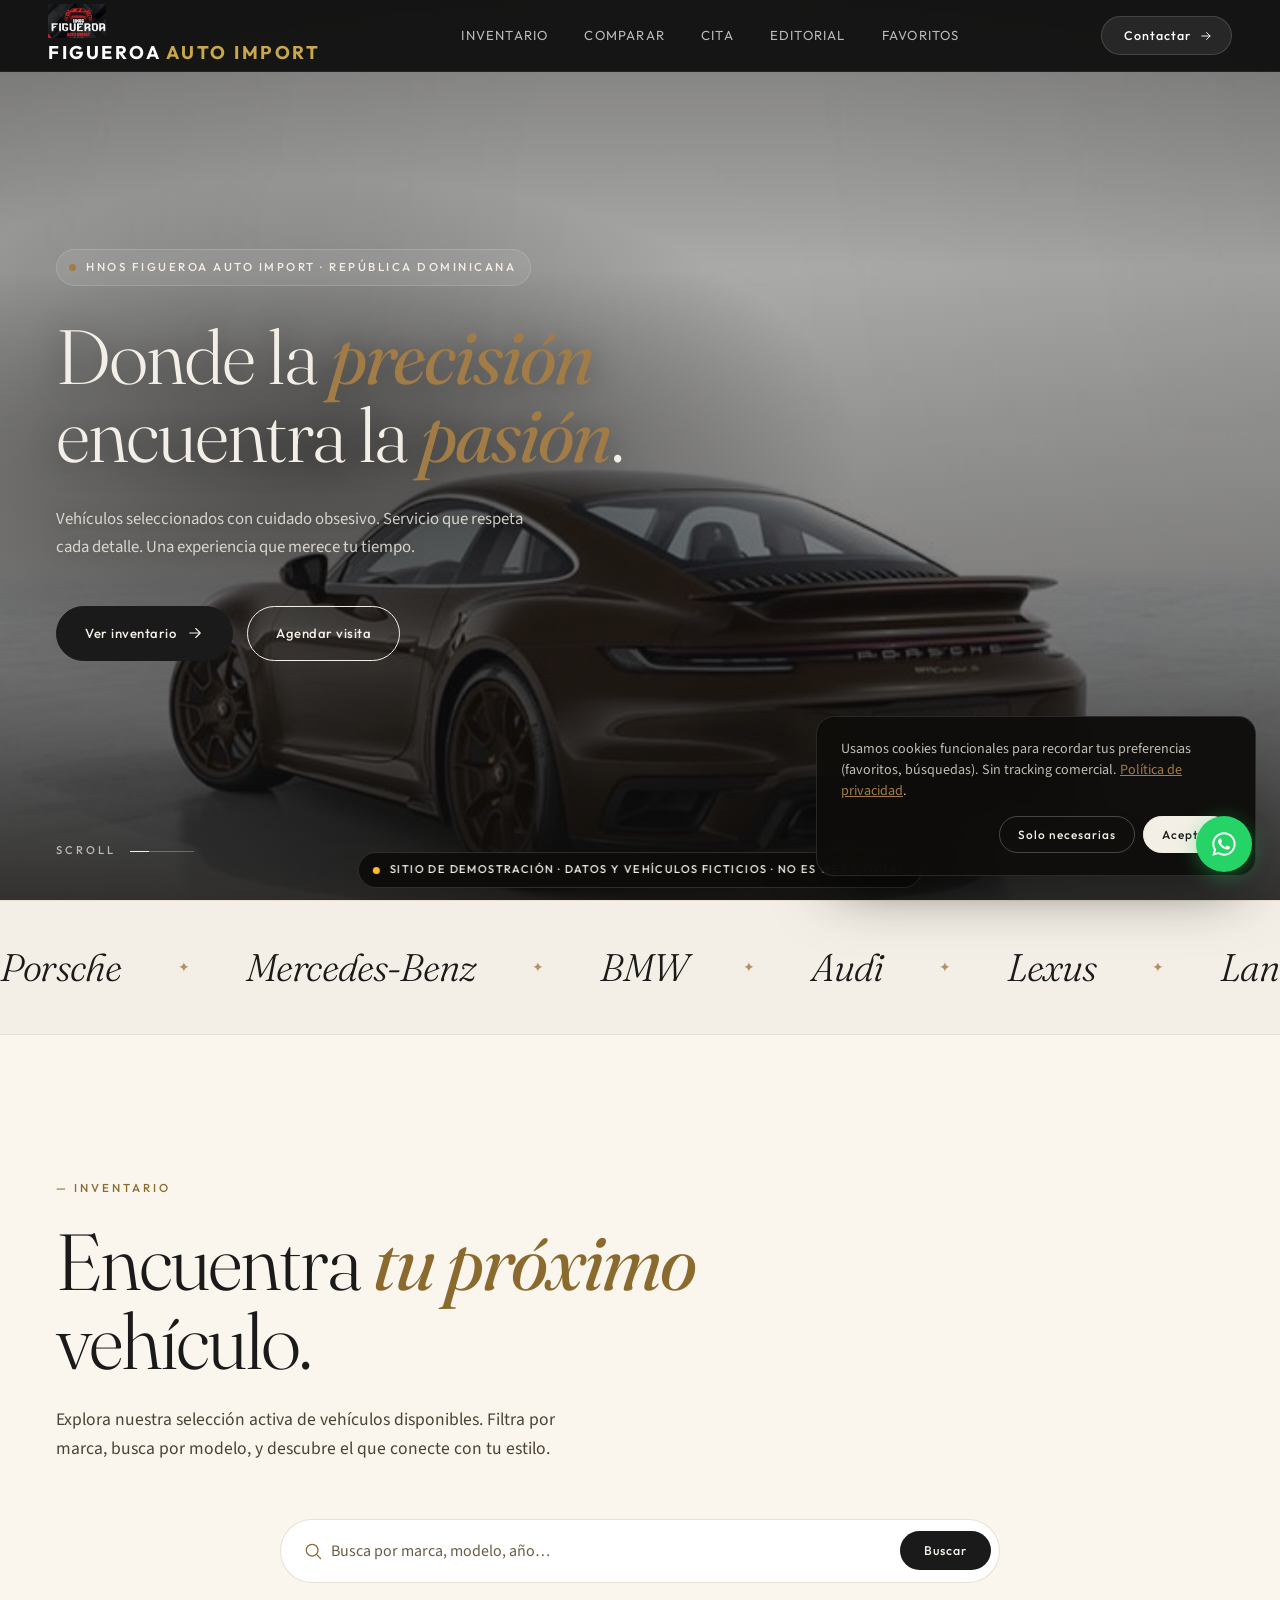
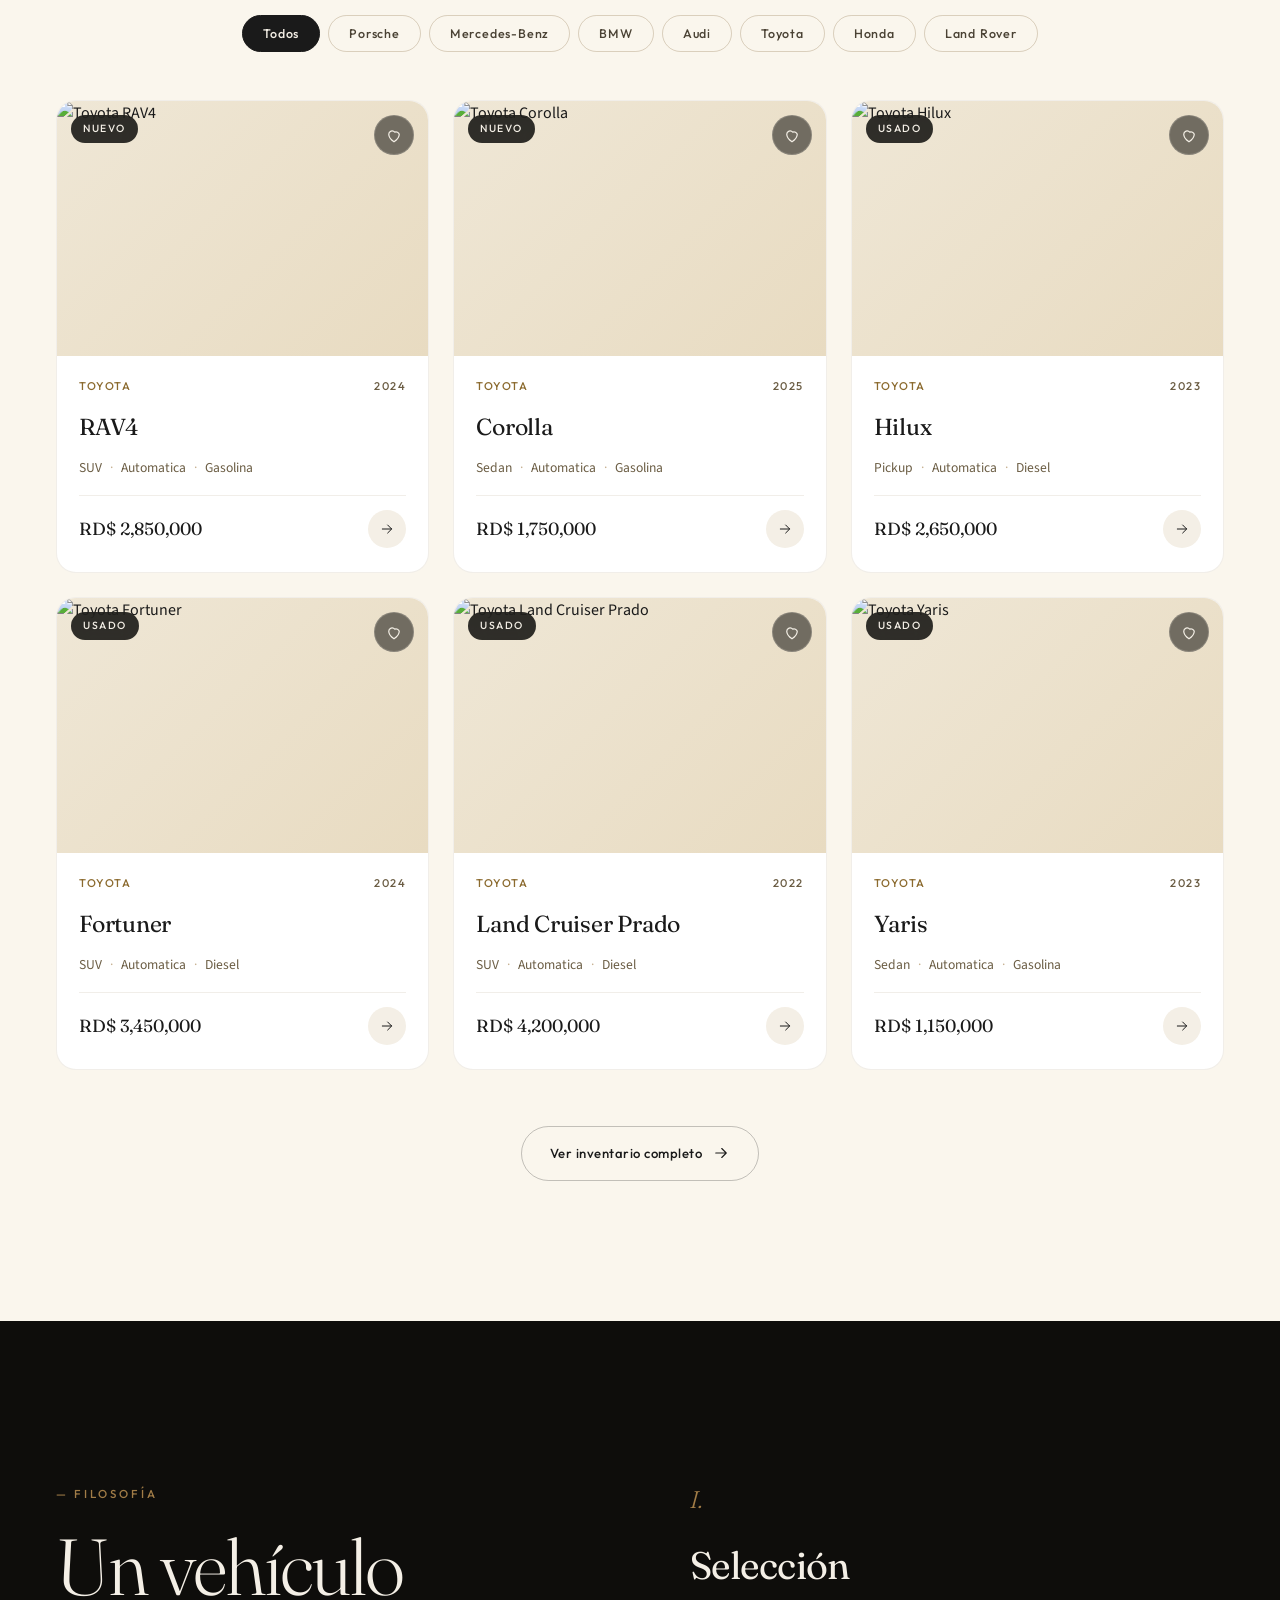
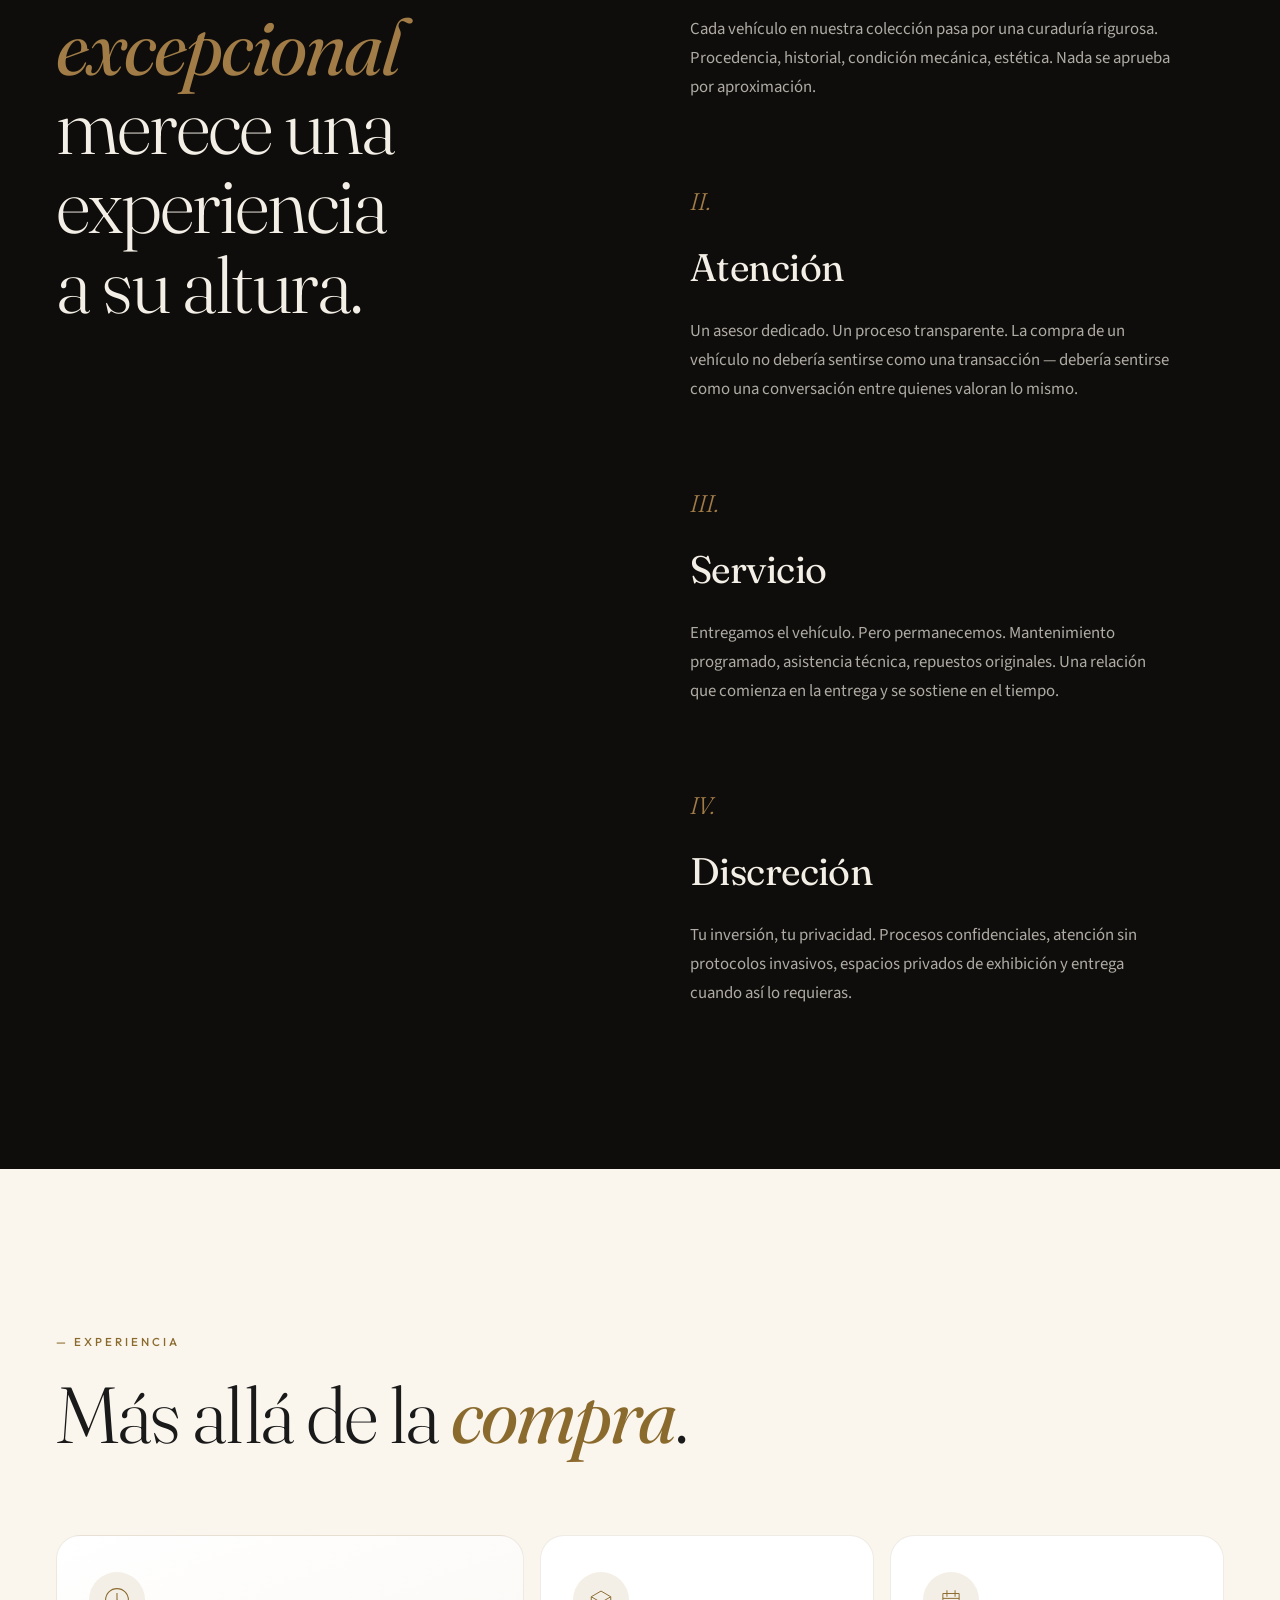
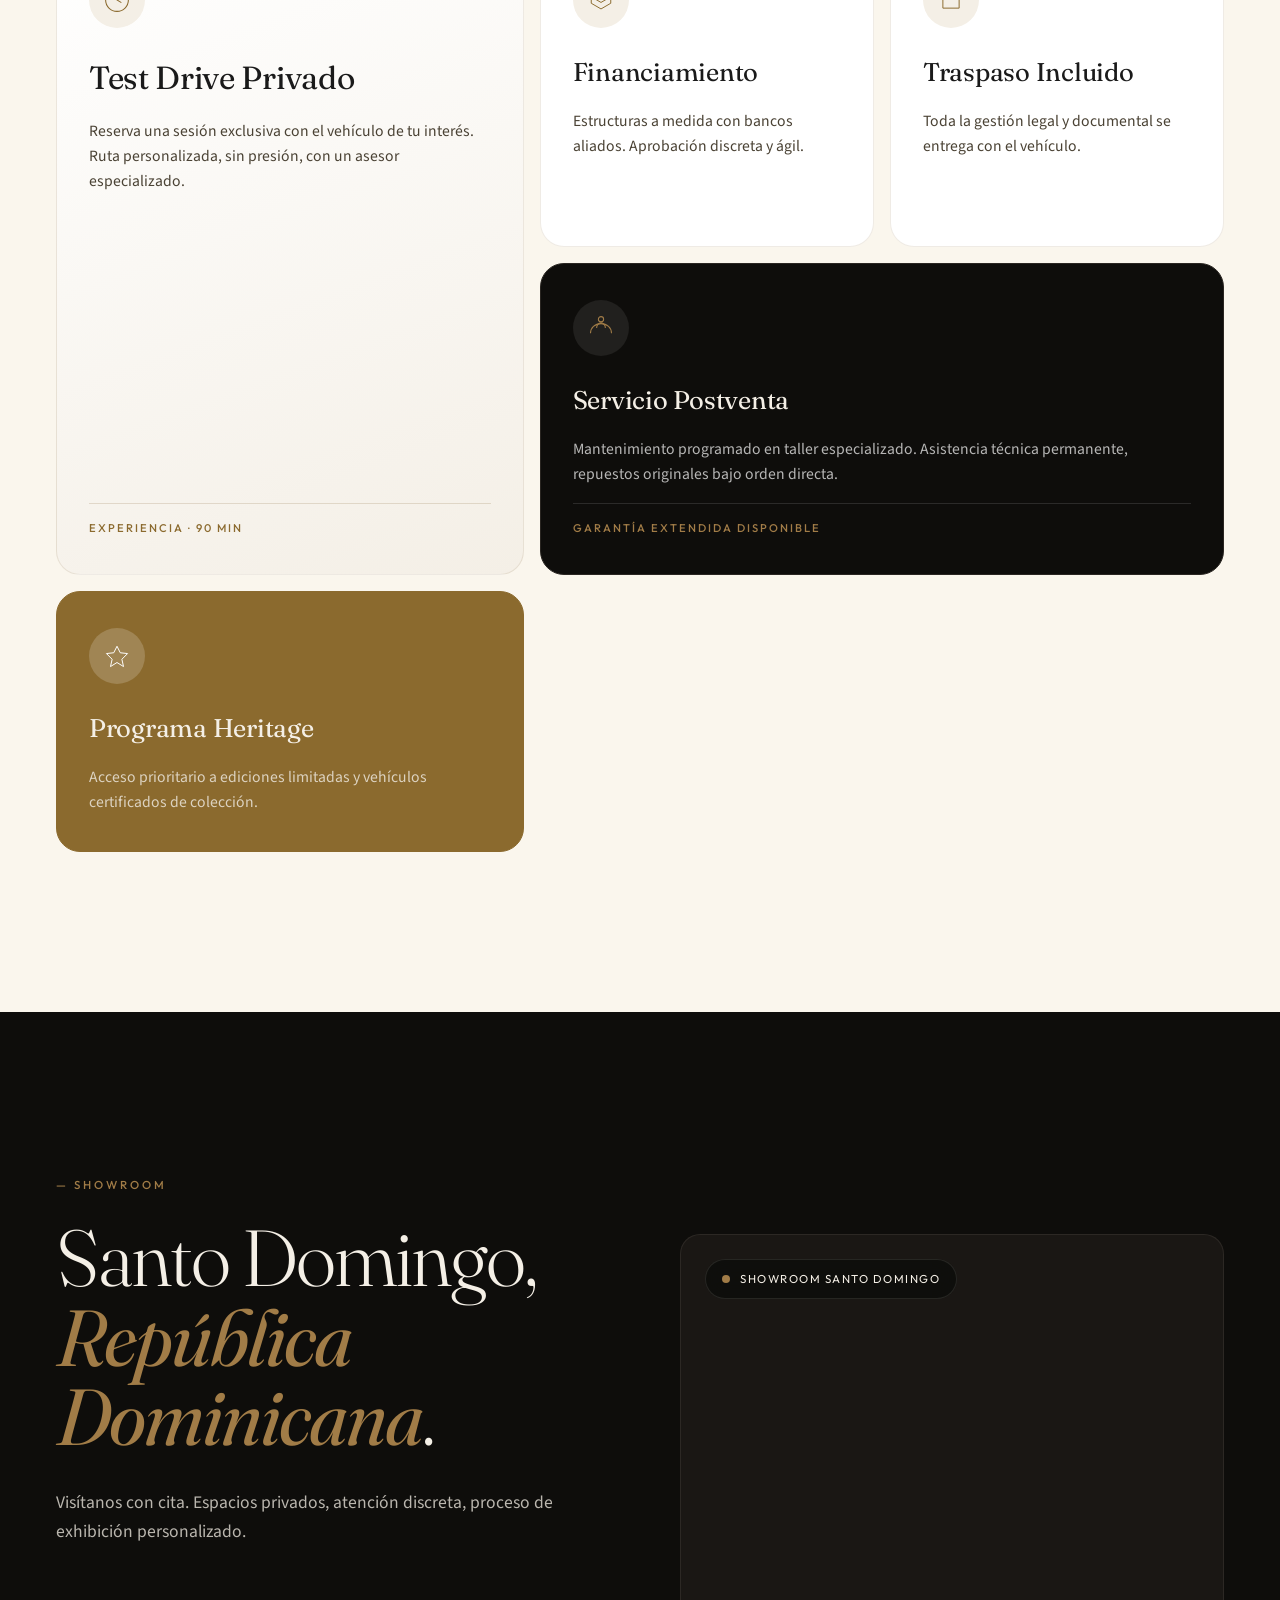
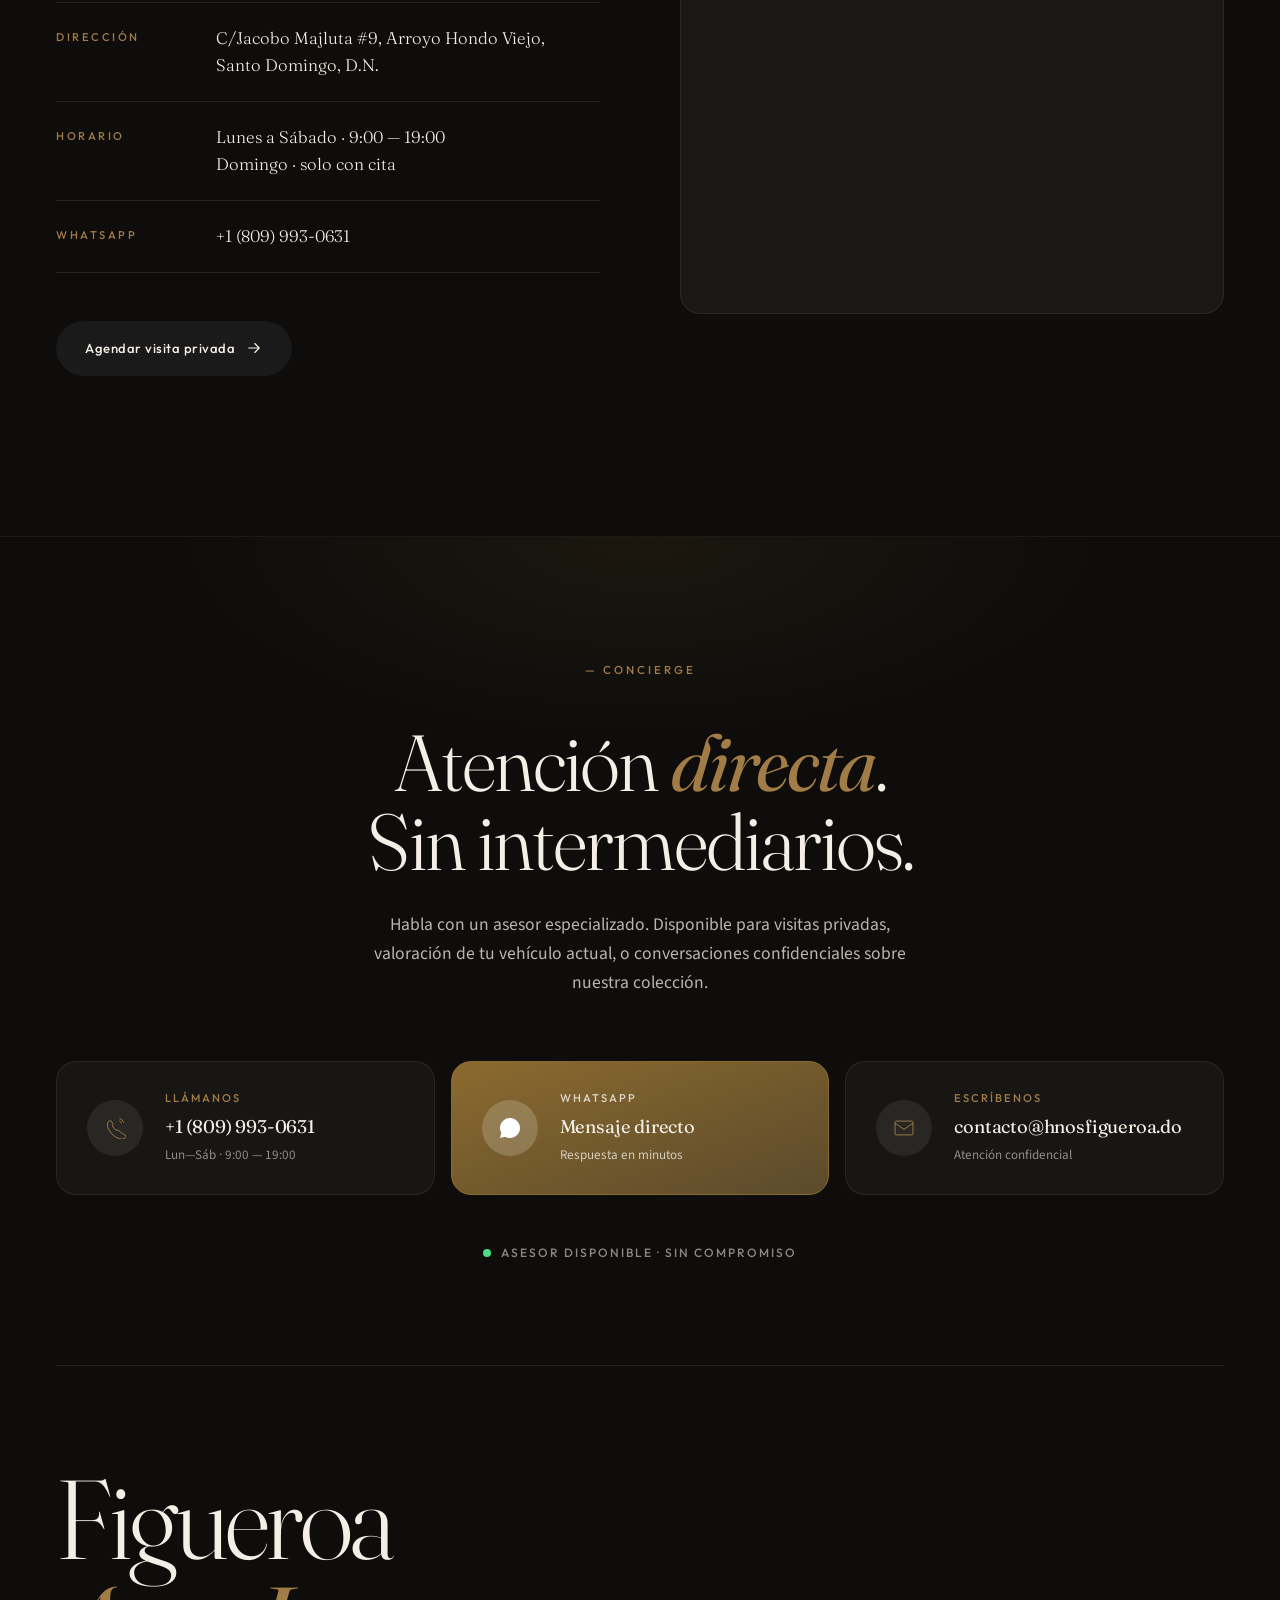
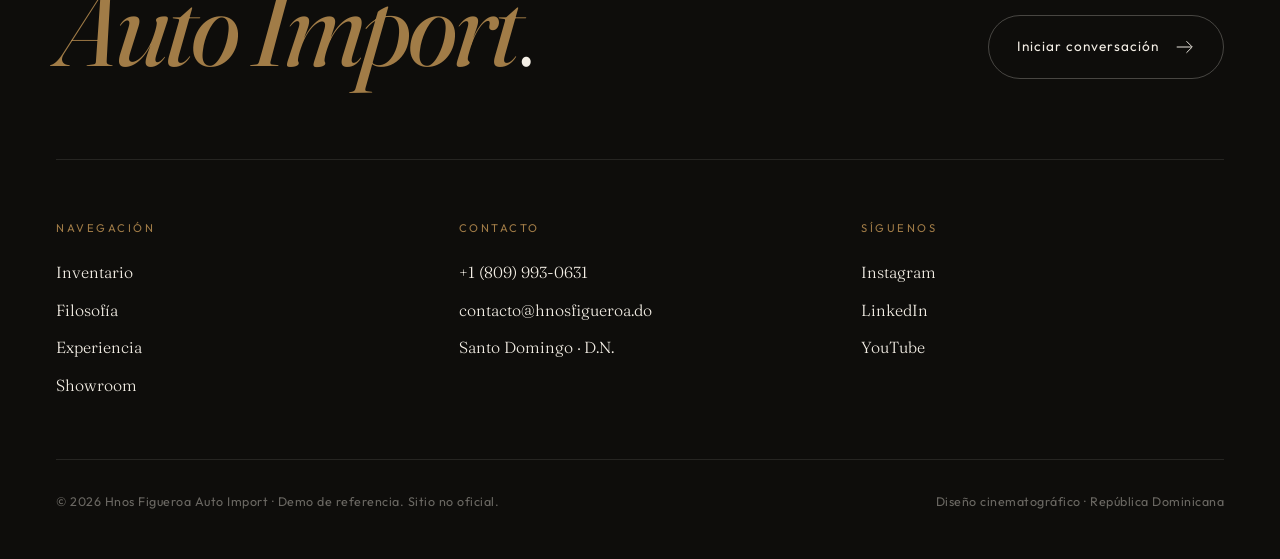
==== index.html @ fc92b15d "Fix: logo+name navbar, real address, dynamic map" ====
<!DOCTYPE html>
<html lang="es">
<head>
  <meta charset="UTF-8">
  <meta name="viewport" content="width=device-width, initial-scale=1.0">
  <title>Hnos Figueroa Auto Import — Concesionario Premium · República Dominicana</title>
  <meta name="description" content="Hnos Figueroa Auto Import · Concesionario premium en Santo Domingo. Inventario multimarca, servicio impecable, experiencia exclusiva.">

  <link rel="preconnect" href="https://fonts.googleapis.com">
  <link rel="preconnect" href="https://fonts.gstatic.com" crossorigin>
  <link href="https://fonts.googleapis.com/css2?family=Bebas+Neue&family=Fraunces:ital,opsz,wght@0,9..144,300;0,9..144,400;1,9..144,300&family=Outfit:wght@200;300;400;500;600;700&family=Source+Sans+3:wght@300;400;500;600&display=swap" rel="stylesheet">

  <link rel="stylesheet" href="css/shared.css?v=6">
  <link rel="stylesheet" href="css/index.css?v=6">
  <link rel="stylesheet" href="css/pages.css?v=1">
</head>
<body>

  <!-- ═══════════════════════════════════════════
       NAVBAR
  ═══════════════════════════════════════════ -->
  <nav class="navbar navbar--floating" id="navbar">
    <a href="index.html" class="navbar__logo"><img src="logo.png" alt="Hnos Figueroa Auto Import" style="height:34px;width:auto;object-fit:contain;vertical-align:middle;margin-right:10px">FIGUEROA <span>AUTO IMPORT</span></a>
    <div class="navbar__links">
      <a href="#inventario">Inventario</a>
      <a href="comparar.html">Comparar</a>
      <a href="cita.html">Cita</a>
      <a href="editorial.html">Editorial</a>
      <a href="favoritos.html" class="navbar__fav">
        Favoritos
        <span class="wish-counter-pill is-empty" data-wish-counter>0</span>
      </a>
    </div>
    <a href="https://wa.me/18099930631?text=Hola%2C%20escribo%20desde%20su%20sitio%20web%20%28https%3A%2F%2Fhnos-figueroa-auto-import.vercel.app%29%20y%20me%20gustar%C3%ADa%20agendar%20una%20visita%20al%20showroom." class="navbar__cta" target="_blank" rel="noopener">
      <span>Contactar</span>
      <svg viewBox="0 0 24 24" width="14" height="14" fill="none" stroke="currentColor" stroke-width="1.6"><path d="M5 12h14M13 6l6 6-6 6" stroke-linecap="round" stroke-linejoin="round"/></svg>
    </a>
    <button class="navbar__burger" id="burger" aria-label="Abrir menú">
      <span></span><span></span>
    </button>
  </nav>

  <div class="mobile-menu" id="mobileMenu">
    <a href="#inventario">Inventario</a>
    <a href="#manifesto">Filosofía</a>
    <a href="#experience">Experiencia</a>
    <a href="#showroom">Showroom</a>
    <a href="https://wa.me/18099930631?text=Hola%2C%20escribo%20desde%20su%20sitio%20web%20%28https%3A%2F%2Fhnos-figueroa-auto-import.vercel.app%29%20y%20me%20gustar%C3%ADa%20conocer%20m%C3%A1s%20sobre%20los%20veh%C3%ADculos%20disponibles." target="_blank" rel="noopener" class="btn-cinema btn-cinema--solid btn-cinema--invert" style="margin-top:24px">Contactar por WhatsApp</a>
  </div>

  <!-- ═══════════════════════════════════════════
       HERO — CINEMATIC VIDEO
  ═══════════════════════════════════════════ -->
  <section class="hero" id="hero">
    <video
      class="hero__video"
      id="heroVideo"
      autoplay
      muted
      loop
      playsinline
      preload="auto"
      poster="porche.png">
      <source src="video.mp4" type="video/mp4">
    </video>
    <div class="hero__overlay"></div>

    <div class="hero__inner">
      <div class="hero__text">
        <span class="hero__eyebrow">
          <span class="hero__pulse"></span>
          Hnos Figueroa Auto Import · República Dominicana
        </span>
        <h1 class="hero__title">
          Donde la <em>precisión</em>
          <br>encuentra la <em>pasión</em>.
        </h1>
        <p class="hero__desc">
          Vehículos seleccionados con cuidado obsesivo.
          Servicio que respeta cada detalle. Una experiencia
          que merece tu tiempo.
        </p>
        <div class="hero__cta">
          <a href="#inventario" class="btn-cinema btn-cinema--solid btn-cinema--invert">
            Ver inventario
            <svg viewBox="0 0 24 24" width="18" height="18" fill="none" stroke="currentColor" stroke-width="1.5"><path d="M5 12h14M13 6l6 6-6 6" stroke-linecap="round" stroke-linejoin="round"/></svg>
          </a>
          <a href="#showroom" class="btn-cinema btn-cinema--ghost-light">
            Agendar visita
          </a>
        </div>
      </div>
    </div>

    <a href="#brands" class="hero__scroll" aria-label="Desplazar hacia abajo">
      <span class="hero__scroll-text">Scroll</span>
      <span class="hero__scroll-line"></span>
    </a>
  </section>

  <!-- ═══════════════════════════════════════════
       BRANDS MARQUEE — luxury + real brands
  ═══════════════════════════════════════════ -->
  <section class="brands-marquee" id="brands">
    <div class="brands-marquee__track">
      <span class="brands-marquee__item">Porsche</span><span class="brands-marquee__sep">✦</span>
      <span class="brands-marquee__item">Mercedes-Benz</span><span class="brands-marquee__sep">✦</span>
      <span class="brands-marquee__item">BMW</span><span class="brands-marquee__sep">✦</span>
      <span class="brands-marquee__item">Audi</span><span class="brands-marquee__sep">✦</span>
      <span class="brands-marquee__item">Lexus</span><span class="brands-marquee__sep">✦</span>
      <span class="brands-marquee__item">Land Rover</span><span class="brands-marquee__sep">✦</span>
      <span class="brands-marquee__item">Toyota</span><span class="brands-marquee__sep">✦</span>
      <span class="brands-marquee__item">Honda</span><span class="brands-marquee__sep">✦</span>
      <span class="brands-marquee__item">Volvo</span><span class="brands-marquee__sep">✦</span>
      <span class="brands-marquee__item">Porsche</span><span class="brands-marquee__sep">✦</span>
      <span class="brands-marquee__item">Mercedes-Benz</span><span class="brands-marquee__sep">✦</span>
      <span class="brands-marquee__item">BMW</span><span class="brands-marquee__sep">✦</span>
      <span class="brands-marquee__item">Audi</span><span class="brands-marquee__sep">✦</span>
      <span class="brands-marquee__item">Lexus</span><span class="brands-marquee__sep">✦</span>
      <span class="brands-marquee__item">Land Rover</span><span class="brands-marquee__sep">✦</span>
      <span class="brands-marquee__item">Toyota</span><span class="brands-marquee__sep">✦</span>
      <span class="brands-marquee__item">Honda</span><span class="brands-marquee__sep">✦</span>
      <span class="brands-marquee__item">Volvo</span><span class="brands-marquee__sep">✦</span>
    </div>
  </section>

  <!-- ═══════════════════════════════════════════
       INVENTARIO — search, filters, grid
  ═══════════════════════════════════════════ -->
  <section class="inventory" id="inventario">
    <div class="inventory__header">
      <span class="section-eyebrow">— Inventario</span>
      <h2 class="section-display">
        Encuentra <em>tu próximo</em><br>
        vehículo.
      </h2>
      <p class="section-lede">Explora nuestra selección activa de vehículos disponibles. Filtra por marca, busca por modelo, y descubre el que conecte con tu estilo.</p>
    </div>

    <form class="inventory__search" id="inventorySearch" onsubmit="event.preventDefault();">
      <span class="inventory__search-icon">
        <svg viewBox="0 0 24 24" width="20" height="20" fill="none" stroke="currentColor" stroke-width="1.5"><circle cx="11" cy="11" r="7"/><path d="M21 21l-4.3-4.3" stroke-linecap="round"/></svg>
      </span>
      <input id="invQuery" type="text" placeholder="Busca por marca, modelo, año…" autocomplete="off">
      <button type="submit" class="inventory__search-btn">Buscar</button>
    </form>

    <div class="inventory__filters" id="inventoryFilters">
      <button class="inv-chip is-active" data-filter="all">Todos</button>
      <button class="inv-chip" data-filter="Porsche">Porsche</button>
      <button class="inv-chip" data-filter="Mercedes">Mercedes-Benz</button>
      <button class="inv-chip" data-filter="BMW">BMW</button>
      <button class="inv-chip" data-filter="Audi">Audi</button>
      <button class="inv-chip" data-filter="Toyota">Toyota</button>
      <button class="inv-chip" data-filter="Honda">Honda</button>
      <button class="inv-chip" data-filter="Land Rover">Land Rover</button>
    </div>

    <div class="inventory__grid" id="inventoryGrid"><!-- JS-rendered --></div>

    <div class="inventory__more">
      <a href="inventario.html" class="btn-cinema btn-cinema--ghost">
        Ver inventario completo
        <svg viewBox="0 0 24 24" width="18" height="18" fill="none" stroke="currentColor" stroke-width="1.5"><path d="M5 12h14M13 6l6 6-6 6" stroke-linecap="round" stroke-linejoin="round"/></svg>
      </a>
    </div>
  </section>

  <!-- ═══════════════════════════════════════════
       MANIFESTO — split sticky
  ═══════════════════════════════════════════ -->
  <section class="manifesto" id="manifesto">
    <div class="manifesto__inner">
      <div class="manifesto__sticky">
        <span class="section-eyebrow section-eyebrow--light">— Filosofía</span>
        <h2 class="section-display section-display--light">
          Un vehículo <em>excepcional</em><br>
          merece una experiencia<br>
          a su altura.
        </h2>
      </div>

      <div class="manifesto__col">
        <div class="manifesto__block">
          <span class="manifesto__num">I.</span>
          <h3>Selección</h3>
          <p>Cada vehículo en nuestra colección pasa por una curaduría rigurosa. Procedencia, historial, condición mecánica, estética. Nada se aprueba por aproximación.</p>
        </div>

        <div class="manifesto__block">
          <span class="manifesto__num">II.</span>
          <h3>Atención</h3>
          <p>Un asesor dedicado. Un proceso transparente. La compra de un vehículo no debería sentirse como una transacción — debería sentirse como una conversación entre quienes valoran lo mismo.</p>
        </div>

        <div class="manifesto__block">
          <span class="manifesto__num">III.</span>
          <h3>Servicio</h3>
          <p>Entregamos el vehículo. Pero permanecemos. Mantenimiento programado, asistencia técnica, repuestos originales. Una relación que comienza en la entrega y se sostiene en el tiempo.</p>
        </div>

        <div class="manifesto__block">
          <span class="manifesto__num">IV.</span>
          <h3>Discreción</h3>
          <p>Tu inversión, tu privacidad. Procesos confidenciales, atención sin protocolos invasivos, espacios privados de exhibición y entrega cuando así lo requieras.</p>
        </div>
      </div>
    </div>
  </section>

  <!-- ═══════════════════════════════════════════
       EXPERIENCE — bento grid
  ═══════════════════════════════════════════ -->
  <section class="experience" id="experience">
    <div class="exp__header">
      <span class="section-eyebrow">— Experiencia</span>
      <h2 class="section-display">
        Más allá de la <em>compra</em>.
      </h2>
    </div>

    <div class="exp__bento">
      <article class="exp__card exp__card--lg" data-tilt>
        <div class="exp__icon">
          <svg viewBox="0 0 32 32" width="28" height="28" fill="none" stroke="currentColor" stroke-width="1.2">
            <circle cx="16" cy="16" r="13"/>
            <path d="M16 8v8l5 3"/>
          </svg>
        </div>
        <h3>Test Drive Privado</h3>
        <p>Reserva una sesión exclusiva con el vehículo de tu interés. Ruta personalizada, sin presión, con un asesor especializado.</p>
        <span class="exp__tag">Experiencia · 90 min</span>
      </article>

      <article class="exp__card" data-tilt>
        <div class="exp__icon">
          <svg viewBox="0 0 32 32" width="26" height="26" fill="none" stroke="currentColor" stroke-width="1.2">
            <path d="M4 12l12-7 12 7v8l-12 7-12-7z"/>
            <path d="M4 12l12 7 12-7"/>
          </svg>
        </div>
        <h3>Financiamiento</h3>
        <p>Estructuras a medida con bancos aliados. Aprobación discreta y ágil.</p>
      </article>

      <article class="exp__card" data-tilt>
        <div class="exp__icon">
          <svg viewBox="0 0 32 32" width="26" height="26" fill="none" stroke="currentColor" stroke-width="1.2">
            <path d="M6 8h20v18H6z"/>
            <path d="M6 14h20"/>
            <path d="M11 4v8M21 4v8"/>
          </svg>
        </div>
        <h3>Traspaso Incluido</h3>
        <p>Toda la gestión legal y documental se entrega con el vehículo.</p>
      </article>

      <article class="exp__card exp__card--dark" data-tilt>
        <div class="exp__icon">
          <svg viewBox="0 0 32 32" width="28" height="28" fill="none" stroke="currentColor" stroke-width="1.2">
            <path d="M4 22c0-6 5-11 12-11s12 5 12 11"/>
            <path d="M11 16c0-3 2-6 5-6s5 3 5 6"/>
            <circle cx="16" cy="6" r="3"/>
          </svg>
        </div>
        <h3>Servicio Postventa</h3>
        <p>Mantenimiento programado en taller especializado. Asistencia técnica permanente, repuestos originales bajo orden directa.</p>
        <span class="exp__tag exp__tag--light">Garantía extendida disponible</span>
      </article>

      <article class="exp__card exp__card--accent" data-tilt>
        <div class="exp__icon">
          <svg viewBox="0 0 32 32" width="26" height="26" fill="none" stroke="currentColor" stroke-width="1.2">
            <path d="M16 4l4 8 9 1-7 7 2 9-8-5-8 5 2-9-7-7 9-1z"/>
          </svg>
        </div>
        <h3>Programa Heritage</h3>
        <p>Acceso prioritario a ediciones limitadas y vehículos certificados de colección.</p>
      </article>
    </div>
  </section>

  <!-- ═══════════════════════════════════════════
       SHOWROOM
  ═══════════════════════════════════════════ -->
  <section class="showroom" id="showroom">
    <div class="showroom__inner">
      <div class="showroom__text">
        <span class="section-eyebrow section-eyebrow--light">— Showroom</span>
        <h2 class="section-display section-display--light">
          Santo Domingo,<br>
          <em>República Dominicana</em>.
        </h2>
        <p class="section-lede section-lede--light">Visítanos con cita. Espacios privados, atención discreta, proceso de exhibición personalizado.</p>

        <div class="showroom__info">
          <div class="showroom__info-row">
            <span class="showroom__info-label">Dirección</span>
            <span class="showroom__info-value">C/Jacobo Majluta #9, Arroyo Hondo Viejo,<br>Santo Domingo, D.N.</span>
          </div>
          <div class="showroom__info-row">
            <span class="showroom__info-label">Horario</span>
            <span class="showroom__info-value">Lunes a Sábado · 9:00 — 19:00<br>Domingo · solo con cita</span>
          </div>
          <div class="showroom__info-row">
            <span class="showroom__info-label">WhatsApp</span>
            <span class="showroom__info-value">+1 (809) 993-0631</span>
          </div>
        </div>

        <div class="showroom__cta">
          <a href="https://wa.me/18099930631?text=Hola%2C%20escribo%20desde%20su%20sitio%20web%20%28https%3A%2F%2Fhnos-figueroa-auto-import.vercel.app%29%20y%20me%20gustar%C3%ADa%20agendar%20una%20visita%20al%20showroom." class="btn-cinema btn-cinema--solid btn-cinema--invert" target="_blank" rel="noopener">
            Agendar visita privada
            <svg viewBox="0 0 24 24" width="18" height="18" fill="none" stroke="currentColor" stroke-width="1.5"><path d="M5 12h14M13 6l6 6-6 6" stroke-linecap="round" stroke-linejoin="round"/></svg>
          </a>
        </div>
      </div>

      <div class="showroom__map">
        <iframe
          src="https://maps.google.com/maps?q=C%2FJacobo%20Majluta%20%239%2C%20Arroyo%20Hondo%20Viejo%2C%20Santo%20Domingo%2C%20D.N.%2C%20Rep%C3%BAblica%20Dominicana&output=embed&hl=es"
          allowfullscreen
          loading="lazy"
          referrerpolicy="no-referrer-when-downgrade"
          title="Showroom Hnos Figueroa Auto Import · Santo Domingo">
        </iframe>
        <div class="showroom__map-tag">
          <span class="showroom__map-dot"></span>
          Showroom Santo Domingo
        </div>
      </div>
    </div>
  </section>

  <!-- ═══════════════════════════════════════════
       CONCIERGE — direct contact strip
  ═══════════════════════════════════════════ -->
  <section class="concierge" id="concierge">
    <div class="concierge__inner">
      <div class="concierge__head">
        <span class="section-eyebrow section-eyebrow--light">— Concierge</span>
        <h2 class="section-display section-display--light">
          Atención <em>directa</em>.<br>
          Sin intermediarios.
        </h2>
        <p class="section-lede section-lede--light">Habla con un asesor especializado. Disponible para visitas privadas, valoración de tu vehículo actual, o conversaciones confidenciales sobre nuestra colección.</p>
      </div>

      <div class="concierge__grid">
        <a href="tel:+18099930631" class="concierge__card">
          <span class="concierge__icon">
            <svg viewBox="0 0 32 32" width="22" height="22" fill="none" stroke="currentColor" stroke-width="1.4"><path d="M22.5 6c1.5.5 2.5 1.5 3 3M22.5 2c3 1 5 3 6 6M21 19l-2 1c-3-2-5-4-7-7l1-2c.5-.5.5-1 0-1.5l-3-4C9.5 4.8 8.5 5 8 5.5L6 7c-1 1-1 3-1 5 0 4 3 9 7 13s9 7 13 7c2 0 4 0 5-1l1.5-2c.5-.5.5-1.5 0-2l-4-3c-.5-.5-1-.5-1.5 0z"/></svg>
          </span>
          <div>
            <span class="concierge__label">Llámanos</span>
            <span class="concierge__value">+1 (809) 993-0631</span>
            <span class="concierge__hint">Lun—Sáb · 9:00 — 19:00</span>
          </div>
        </a>

        <a href="https://wa.me/18099930631?text=Hola%2C%20escribo%20desde%20su%20sitio%20web%20%28https%3A%2F%2Fhnos-figueroa-auto-import.vercel.app%29%20y%20me%20gustar%C3%ADa%20conocer%20m%C3%A1s%20sobre%20los%20veh%C3%ADculos%20disponibles." target="_blank" rel="noopener" class="concierge__card concierge__card--accent">
          <span class="concierge__icon">
            <svg viewBox="0 0 32 32" width="24" height="24" fill="currentColor"><path d="M16 2.667C8.637 2.667 2.667 8.637 2.667 16c0 2.351.617 4.654 1.79 6.683L2.667 29.333l6.86-1.79A13.323 13.323 0 0 0 16 29.333c7.364 0 13.333-5.97 13.333-13.333S23.363 2.667 16 2.667zm6.07 16.107c-.333-.166-1.967-.97-2.272-1.082-.305-.111-.527-.166-.749.167s-.86 1.082-1.054 1.304c-.194.222-.388.25-.722.083-.333-.167-1.405-.519-2.677-1.654-.99-.882-1.659-1.97-1.853-2.303-.194-.333-.021-.514.146-.68.149-.149.333-.388.499-.583.166-.194.222-.333.333-.555.111-.222.056-.416-.028-.583-.084-.166-.749-1.804-1.027-2.471-.27-.65-.546-.563-.749-.573-.194-.01-.416-.012-.638-.012s-.583.083-.888.416c-.305.333-1.165 1.137-1.165 2.775s1.193 3.222 1.359 3.444c.166.222 2.348 3.585 5.687 5.026.795.343 1.415.547 1.898.7.798.254 1.524.218 2.098.132.64-.096 1.967-.804 2.244-1.582.277-.778.277-1.444.194-1.582-.083-.139-.305-.222-.638-.388z"/></svg>
          </span>
          <div>
            <span class="concierge__label">WhatsApp</span>
            <span class="concierge__value">Mensaje directo</span>
            <span class="concierge__hint">Respuesta en minutos</span>
          </div>
        </a>

        <a href="mailto:contacto@hnosfigueroa.do" class="concierge__card">
          <span class="concierge__icon">
            <svg viewBox="0 0 32 32" width="22" height="22" fill="none" stroke="currentColor" stroke-width="1.4"><rect x="3" y="6" width="26" height="20" rx="2"/><path d="M3 9l13 9 13-9"/></svg>
          </span>
          <div>
            <span class="concierge__label">Escríbenos</span>
            <span class="concierge__value">contacto@hnosfigueroa.do</span>
            <span class="concierge__hint">Atención confidencial</span>
          </div>
        </a>
      </div>

      <div class="concierge__footnote">
        <span class="concierge__pulse"></span>
        Asesor disponible · sin compromiso
      </div>
    </div>
  </section>

  <!-- ═══════════════════════════════════════════
       FOOTER
  ═══════════════════════════════════════════ -->
  <footer class="footer-cinema">
    <div class="footer-cinema__top">
      <h3 class="footer-cinema__bigword">
        Figueroa<br><em>Auto Import</em>.
      </h3>
      <a href="https://wa.me/18099930631?text=Hola%2C%20escribo%20desde%20su%20sitio%20web%20%28https%3A%2F%2Fhnos-figueroa-auto-import.vercel.app%29%20y%20me%20gustar%C3%ADa%20conocer%20m%C3%A1s%20sobre%20los%20veh%C3%ADculos%20disponibles." class="footer-cinema__cta" target="_blank" rel="noopener">
        <span>Iniciar conversación</span>
        <svg viewBox="0 0 32 32" width="22" height="22" fill="none" stroke="currentColor" stroke-width="1.4"><path d="M6 16h20M20 8l8 8-8 8" stroke-linecap="round" stroke-linejoin="round"/></svg>
      </a>
    </div>

    <div class="footer-cinema__grid">
      <div>
        <span class="footer-cinema__label">Navegación</span>
        <ul>
          <li><a href="#inventario">Inventario</a></li>
          <li><a href="#manifesto">Filosofía</a></li>
          <li><a href="#experience">Experiencia</a></li>
          <li><a href="#showroom">Showroom</a></li>
        </ul>
      </div>
      <div>
        <span class="footer-cinema__label">Contacto</span>
        <ul>
          <li><a href="https://wa.me/18099930631?text=Hola%2C%20escribo%20desde%20su%20sitio%20web%20%28https%3A%2F%2Fhnos-figueroa-auto-import.vercel.app%29%20y%20me%20gustar%C3%ADa%20conocer%20m%C3%A1s%20sobre%20los%20veh%C3%ADculos%20disponibles." target="_blank" rel="noopener">+1 (809) 993-0631</a></li>
          <li><a href="mailto:contacto@hnosfigueroa.do">contacto@hnosfigueroa.do</a></li>
          <li>Santo Domingo · D.N.</li>
        </ul>
      </div>
      <div>
        <span class="footer-cinema__label">Síguenos</span>
        <ul>
          <li><a href="#" aria-label="Instagram">Instagram</a></li>
          <li><a href="#" aria-label="LinkedIn">LinkedIn</a></li>
          <li><a href="#" aria-label="YouTube">YouTube</a></li>
        </ul>
      </div>
    </div>

    <div class="footer-cinema__bottom">
      <p>&copy; 2026 Hnos Figueroa Auto Import · Demo de referencia. Sitio no oficial.</p>
      <p>Diseño cinematográfico · República Dominicana</p>
    </div>
  </footer>

  <!-- Floating WhatsApp -->
  <a href="https://wa.me/18099930631?text=Hola%2C%20escribo%20desde%20su%20sitio%20web%20%28https%3A%2F%2Fhnos-figueroa-auto-import.vercel.app%29%20y%20me%20gustar%C3%ADa%20conocer%20m%C3%A1s%20sobre%20los%20veh%C3%ADculos%20disponibles." target="_blank" rel="noopener" class="whatsapp-float" aria-label="Contactar por WhatsApp">
    <svg viewBox="0 0 32 32" xmlns="http://www.w3.org/2000/svg"><path fill="#fff" d="M16.001 2.667C8.637 2.667 2.667 8.637 2.667 16c0 2.351.617 4.654 1.79 6.683L2.667 29.333l6.86-1.79A13.323 13.323 0 0 0 16 29.333c7.364 0 13.333-5.97 13.333-13.333S23.363 2.667 16 2.667zm0 24.4a11.04 11.04 0 0 1-5.626-1.539l-.404-.24-4.075 1.069 1.087-3.974-.263-.418A11.07 11.07 0 0 1 4.933 16C4.933 9.892 9.893 4.933 16 4.933s11.067 4.96 11.067 11.067-4.96 11.067-11.067 11.067zm6.07-8.293c-.333-.166-1.967-.97-2.272-1.082-.305-.111-.527-.166-.749.167s-.86 1.082-1.054 1.304c-.194.222-.388.25-.722.083-.333-.167-1.405-.519-2.677-1.654-.99-.882-1.659-1.97-1.853-2.303-.194-.333-.021-.514.146-.68.149-.149.333-.388.499-.583.166-.194.222-.333.333-.555.111-.222.056-.416-.028-.583-.084-.166-.749-1.804-1.027-2.471-.27-.65-.546-.563-.749-.573-.194-.01-.416-.012-.638-.012s-.583.083-.888.416c-.305.333-1.165 1.137-1.165 2.775s1.193 3.222 1.359 3.444c.166.222 2.348 3.585 5.687 5.026.795.343 1.415.547 1.898.7.798.254 1.524.218 2.098.132.64-.096 1.967-.804 2.244-1.582.277-.778.277-1.444.194-1.582-.083-.139-.305-.222-.638-.388z"/></svg>
  </a>

  <!-- Vehicle data + scripts -->
  <script src="js/vehiculos-data.js?v=4"></script>
  <script src="js/features.js?v=1"></script>
  <script src="https://cdn.jsdelivr.net/npm/lenis@1.1.13/dist/lenis.min.js"></script>
  <script src="https://cdnjs.cloudflare.com/ajax/libs/gsap/3.12.5/gsap.min.js"></script>
  <script src="https://cdnjs.cloudflare.com/ajax/libs/gsap/3.12.5/ScrollTrigger.min.js"></script>
  <script src="js/cinematic.js?v=3"></script>
</body>
</html>
---- css/shared.css ----
/* ═══════════════════════════════════════════
   DESIGN TOKENS
═══════════════════════════════════════════ */
:root {
  --color-primary: #0d0d0d;
  --color-secondary: #1a1a1a;
  --color-dark: #111111;
  --color-accent: #c9a84c;
  --color-accent-hover: #b8932f;
  --color-bg-light: #f5f5f0;
  --color-bg-white: #fafafa;
  --color-bg-warm: #f0ece4;
  --color-text-dark: #1a1a1a;
  --color-text-light: #e8e6e1;
  --color-text-muted: #6b6b6b;
  --color-text-muted-light: #999;
  --color-border: #e0ddd5;
  --color-overlay: rgba(10, 10, 10, 0.55);
  --font-display: 'Bebas Neue', 'Impact', sans-serif;
  --font-heading: 'Outfit', 'Helvetica Neue', sans-serif;
  --font-body: 'Source Sans 3', 'Helvetica', sans-serif;
  --radius-sm: 4px;
  --radius-md: 6px;
  --transition: 0.3s cubic-bezier(0.25, 0.46, 0.45, 0.94);
  --max-width: 1340px;
}

/* ═══════════════════════════════════════════
   RESET & BASE
═══════════════════════════════════════════ */
*, *::before, *::after {
  margin: 0;
  padding: 0;
  box-sizing: border-box;
}

html {
  scroll-behavior: smooth;
  -webkit-font-smoothing: antialiased;
  -moz-osx-font-smoothing: grayscale;
}

body {
  font-family: var(--font-body);
  font-weight: 400;
  color: var(--color-text-dark);
  background: var(--color-bg-white);
  line-height: 1.6;
  overflow-x: hidden;
}

img {
  max-width: 100%;
  height: auto;
  display: block;
}

a {
  text-decoration: none;
  color: inherit;
  transition: color var(--transition);
}

ul { list-style: none; }

/* ═══════════════════════════════════════════
   NAVBAR
═══════════════════════════════════════════ */
.navbar {
  position: fixed;
  top: 0;
  left: 0;
  width: 100%;
  z-index: 9999;
  padding: 0 48px;
  height: 72px;
  display: flex;
  align-items: center;
  justify-content: space-between;
  background: rgba(13, 13, 13, 0.92);
  backdrop-filter: blur(20px);
  -webkit-backdrop-filter: blur(20px);
  border-bottom: 1px solid rgba(255,255,255,0.06);
  transition: background var(--transition), box-shadow var(--transition);
}

.navbar.scrolled {
  background: rgba(13, 13, 13, 0.98);
  box-shadow: 0 2px 40px rgba(0,0,0,0.3);
}

.navbar__logo {
  font-family: var(--font-heading);
  font-weight: 700;
  font-size: 1.15rem;
  color: #fff;
  letter-spacing: 2.5px;
  text-transform: uppercase;
  white-space: nowrap;
}

.navbar__logo span {
  color: var(--color-accent);
}

.navbar__links {
  display: flex;
  gap: 36px;
  align-items: center;
}

.navbar__links a {
  font-family: var(--font-heading);
  font-size: 0.82rem;
  font-weight: 400;
  color: rgba(255,255,255,0.7);
  letter-spacing: 1.2px;
  text-transform: uppercase;
  transition: color var(--transition);
  position: relative;
}

.navbar__links a::after {
  content: '';
  position: absolute;
  bottom: -4px;
  left: 0;
  width: 0;
  height: 1px;
  background: var(--color-accent);
  transition: width var(--transition);
}

.navbar__links a:hover {
  color: #fff;
}

.navbar__links a:hover::after {
  width: 100%;
}

.navbar__whatsapp {
  display: flex;
  align-items: center;
  gap: 8px;
  background: #25D366;
  color: #fff !important;
  padding: 8px 18px;
  border-radius: var(--radius-sm);
  font-size: 0.78rem !important;
  font-weight: 500 !important;
  letter-spacing: 0.8px !important;
  transition: background var(--transition), transform var(--transition) !important;
}

.navbar__whatsapp:hover {
  background: #1fb855 !important;
  transform: translateY(-1px);
}

.navbar__whatsapp::after { display: none !important; }

.navbar__whatsapp svg {
  width: 16px;
  height: 16px;
  fill: #fff;
}

.navbar__burger {
  display: none;
  flex-direction: column;
  gap: 5px;
  cursor: pointer;
  padding: 4px;
  background: none;
  border: none;
}

.navbar__burger span {
  display: block;
  width: 24px;
  height: 2px;
  background: #fff;
  transition: transform var(--transition), opacity var(--transition);
}

.navbar__burger.active span:nth-child(1) {
  transform: rotate(45deg) translate(5px, 5px);
}
.navbar__burger.active span:nth-child(2) {
  transform: rotate(-45deg) translate(5px, -5px);
}

/* ═══════════════════════════════════════════
   NAVBAR CTA (cinematic build)
═══════════════════════════════════════════ */
.navbar__cta {
  display: inline-flex;
  align-items: center;
  gap: 8px;
  padding: 9px 18px 9px 22px;
  background: rgba(255, 255, 255, 0.08);
  border: 1px solid rgba(255, 255, 255, 0.14);
  border-radius: 100px;
  font-family: var(--font-heading);
  font-size: 0.78rem;
  font-weight: 500;
  letter-spacing: 1px;
  color: #fff !important;
  text-decoration: none;
  transition: background 0.4s, border-color 0.4s, transform 0.3s;
  white-space: nowrap;
}
.navbar__cta:hover {
  background: rgba(201, 168, 76, 0.95);
  border-color: rgba(201, 168, 76, 0.95);
  transform: translateY(-1px);
}
.navbar__cta::after { display: none !important; }
.navbar__cta svg { transition: transform 0.3s; }
.navbar__cta:hover svg { transform: translateX(3px); }

/* Floating navbar mode (already dark — used as marker for JS) */
.navbar--floating {}
.navbar--solid { background: rgba(13,13,13,0.96); }

/* Favorites link with counter pill */
.navbar__fav {
  display: inline-flex;
  align-items: center;
}
.navbar__fav .wish-counter-pill {
  margin-left: 6px;
}

/* ═══════════════════════════════════════════
   BUTTONS
═══════════════════════════════════════════ */
.btn {
  display: inline-flex;
  align-items: center;
  gap: 8px;
  font-family: var(--font-heading);
  font-size: 0.82rem;
  font-weight: 500;
  letter-spacing: 1.5px;
  text-transform: uppercase;
  padding: 14px 36px;
  border: none;
  border-radius: var(--radius-sm);
  cursor: pointer;
  transition: all var(--transition);
}

.btn--primary {
  background: #fff;
  color: var(--color-primary);
}

.btn--primary:hover {
  background: var(--color-accent);
  color: #fff;
  transform: translateY(-2px);
  box-shadow: 0 8px 30px rgba(201, 168, 76, 0.3);
}

.btn--outline {
  background: transparent;
  color: #fff;
  border: 1px solid rgba(255,255,255,0.35);
}

.btn--outline:hover {
  border-color: #fff;
  background: rgba(255,255,255,0.08);
  transform: translateY(-2px);
}

.btn--dark {
  background: var(--color-primary);
  color: #fff;
}

.btn--dark:hover {
  background: var(--color-secondary);
  transform: translateY(-2px);
  box-shadow: 0 8px 30px rgba(0,0,0,0.2);
}

.btn--accent {
  background: var(--color-accent);
  color: #fff;
}

.btn--accent:hover {
  background: var(--color-accent-hover);
  transform: translateY(-2px);
  box-shadow: 0 8px 30px rgba(201, 168, 76, 0.3);
}

.btn--whatsapp {
  background: #25D366;
  color: #fff;
}

.btn--whatsapp:hover {
  background: #1fb855;
  transform: translateY(-2px);
  box-shadow: 0 8px 30px rgba(37,211,102,0.3);
}

.btn--whatsapp svg {
  width: 18px;
  height: 18px;
  fill: #fff;
}

/* ═══════════════════════════════════════════
   SECTION HEADER
═══════════════════════════════════════════ */
.section-header {
  text-align: center;
  margin-bottom: 64px;
}

.section-label {
  font-family: var(--font-heading);
  font-size: 0.75rem;
  font-weight: 500;
  color: var(--color-accent);
  letter-spacing: 4px;
  text-transform: uppercase;
  margin-bottom: 16px;
}

.section-title {
  font-family: var(--font-heading);
  font-size: clamp(2rem, 3.5vw, 3rem);
  font-weight: 200;
  color: var(--color-text-dark);
  letter-spacing: -0.5px;
  line-height: 1.15;
}

.section-title strong {
  font-weight: 600;
}

/* ═══════════════════════════════════════════
   FEATURED CARDS
═══════════════════════════════════════════ */
.featured__grid {
  display: grid;
  grid-template-columns: repeat(3, 1fr);
  gap: 24px;
  max-width: var(--max-width);
  margin: 0 auto;
}

.featured__card {
  position: relative;
  border-radius: var(--radius-md);
  overflow: hidden;
  background: #fff;
  transition: transform var(--transition), box-shadow var(--transition);
  cursor: pointer;
}

.featured__card:hover {
  transform: translateY(-6px);
  box-shadow: 0 20px 60px rgba(0,0,0,0.1);
}

.featured__card-img {
  width: 100%;
  aspect-ratio: 16/10;
  object-fit: cover;
  transition: transform 0.6s ease;
}

.featured__card:hover .featured__card-img {
  transform: scale(1.04);
}

.featured__card-body {
  padding: 28px 24px;
}

.featured__card-tag {
  display: inline-block;
  font-family: var(--font-heading);
  font-size: 0.65rem;
  font-weight: 500;
  letter-spacing: 2px;
  text-transform: uppercase;
  color: var(--color-accent);
  margin-bottom: 10px;
}

.featured__card-title {
  font-family: var(--font-heading);
  font-size: 1.35rem;
  font-weight: 600;
  color: var(--color-text-dark);
  margin-bottom: 6px;
}

.featured__card-desc {
  font-size: 0.9rem;
  color: var(--color-text-muted);
  font-weight: 300;
  margin-bottom: 16px;
}

.featured__card-price {
  font-family: var(--font-heading);
  font-size: 1.1rem;
  font-weight: 600;
  color: var(--color-primary);
}

.featured__card-price span {
  font-size: 0.8rem;
  font-weight: 300;
  color: var(--color-text-muted);
}

/* ═══════════════════════════════════════════
   MOBILE MENU OVERLAY
═══════════════════════════════════════════ */
.mobile-menu {
  position: fixed;
  inset: 0;
  background: rgba(13,13,13,0.98);
  z-index: 9998;
  display: flex;
  flex-direction: column;
  align-items: center;
  justify-content: center;
  gap: 32px;
  opacity: 0;
  pointer-events: none;
  transition: opacity 0.4s ease;
}

.mobile-menu.active {
  opacity: 1;
  pointer-events: all;
}

.mobile-menu a {
  font-family: var(--font-heading);
  font-size: 1.8rem;
  font-weight: 300;
  color: rgba(255,255,255,0.8);
  letter-spacing: 3px;
  text-transform: uppercase;
  transition: color var(--transition);
}

.mobile-menu a:hover {
  color: var(--color-accent);
}

/* ═══════════════════════════════════════════
   FOOTER
═══════════════════════════════════════════ */
footer {
  background: var(--color-dark);
  color: var(--color-text-muted-light);
  padding: 80px 48px 40px;
}

.footer__inner {
  max-width: var(--max-width);
  margin: 0 auto;
  display: grid;
  grid-template-columns: 2fr 1fr 1fr 1.5fr;
  gap: 60px;
}

.footer__brand-name {
  font-family: var(--font-heading);
  font-size: 1.1rem;
  font-weight: 700;
  color: #fff;
  letter-spacing: 2px;
  text-transform: uppercase;
  margin-bottom: 16px;
}

.footer__brand-name span {
  color: var(--color-accent);
}

.footer__brand-text {
  font-size: 0.88rem;
  line-height: 1.7;
  color: var(--color-text-muted-light);
  font-weight: 300;
  max-width: 320px;
}

.footer__heading {
  font-family: var(--font-heading);
  font-size: 0.72rem;
  font-weight: 600;
  color: #fff;
  letter-spacing: 2.5px;
  text-transform: uppercase;
  margin-bottom: 20px;
}

.footer__links li {
  margin-bottom: 10px;
}

.footer__links a {
  font-size: 0.88rem;
  color: var(--color-text-muted-light);
  font-weight: 300;
  transition: color var(--transition);
}

.footer__links a:hover {
  color: var(--color-accent);
}

.footer__contact-item {
  display: flex;
  align-items: flex-start;
  gap: 10px;
  margin-bottom: 14px;
  font-size: 0.88rem;
  font-weight: 300;
}

.footer__contact-item svg {
  width: 16px;
  height: 16px;
  stroke: var(--color-accent);
  fill: none;
  stroke-width: 1.5;
  flex-shrink: 0;
  margin-top: 3px;
}

.footer__bottom {
  max-width: var(--max-width);
  margin: 60px auto 0;
  padding-top: 24px;
  border-top: 1px solid rgba(255,255,255,0.08);
  display: flex;
  justify-content: space-between;
  align-items: center;
  flex-wrap: wrap;
  gap: 16px;
}

.footer__copy {
  font-size: 0.78rem;
  color: var(--color-text-muted-light);
  font-weight: 300;
}

.footer__socials {
  display: flex;
  gap: 16px;
}

.footer__socials a {
  width: 36px;
  height: 36px;
  border-radius: 50%;
  background: rgba(255,255,255,0.06);
  display: flex;
  align-items: center;
  justify-content: center;
  transition: background var(--transition), transform var(--transition);
}

.footer__socials a:hover {
  background: var(--color-accent);
  transform: translateY(-2px);
}

.footer__socials svg {
  width: 16px;
  height: 16px;
  fill: #fff;
}

/* ═══════════════════════════════════════════
   FLOATING WHATSAPP BUTTON
═══════════════════════════════════════════ */
.whatsapp-float {
  position: fixed;
  bottom: 28px;
  right: 28px;
  width: 56px;
  height: 56px;
  background: #25D366;
  border-radius: 50%;
  display: flex;
  align-items: center;
  justify-content: center;
  z-index: 9998;
  box-shadow: 0 4px 20px rgba(37,211,102,0.4);
  transition: transform var(--transition), box-shadow var(--transition);
  cursor: pointer;
}

.whatsapp-float:hover {
  transform: scale(1.08);
  box-shadow: 0 6px 28px rgba(37,211,102,0.5);
}

.whatsapp-float svg {
  width: 28px;
  height: 28px;
  fill: #fff;
}

/* ═══════════════════════════════════════════
   ANIMATIONS
═══════════════════════════════════════════ */
@keyframes fadeUp {
  to {
    opacity: 1;
    transform: translateY(0);
  }
}

.reveal {
  opacity: 0;
  transform: translateY(40px);
  transition: opacity 0.7s ease, transform 0.7s ease;
}

.reveal.visible {
  opacity: 1;
  transform: translateY(0);
}

.reveal-stagger {
  opacity: 0;
  transform: translateY(30px);
  transition: opacity 0.6s ease, transform 0.6s ease;
}

.reveal-stagger.visible {
  opacity: 1;
  transform: translateY(0);
}

/* ═══════════════════════════════════════════
   RESPONSIVE
═══════════════════════════════════════════ */
@media (max-width: 1200px) {
  .footer__inner {
    grid-template-columns: 1fr 1fr;
    gap: 40px;
  }
}

@media (max-width: 1024px) {
  .featured__grid {
    grid-template-columns: repeat(2, 1fr);
  }

  .navbar__links {
    display: none;
  }

  .navbar__burger {
    display: flex;
  }

  .navbar {
    padding: 0 24px;
  }

  .featured,
  footer {
    padding-left: 24px;
    padding-right: 24px;
  }
}

@media (max-width: 768px) {
  .featured__grid {
    grid-template-columns: 1fr;
    max-width: 500px;
  }

  .footer__inner {
    grid-template-columns: 1fr;
    gap: 36px;
  }

  .footer__bottom {
    flex-direction: column;
    text-align: center;
  }
}

@media (max-width: 480px) {
  .featured,
  footer {
    padding-left: 16px;
    padding-right: 16px;
  }
}

/* ═══════════════════════════════════════════
   INVENTORY BADGES
═══════════════════════════════════════════ */
.inv-badge {
  position: absolute;
  top: 12px;
  left: 12px;
  font-family: var(--font-heading);
  font-size: 0.65rem;
  font-weight: 600;
  letter-spacing: 1px;
  text-transform: uppercase;
  padding: 5px 12px;
  border-radius: var(--radius-sm);
  z-index: 2;
}
.inv-badge--new { background: #25D366; color: #fff; }
.inv-badge--offer { background: var(--color-accent); color: #fff; }
.inv-badge--used { background: rgba(0,0,0,0.6); color: #fff; -webkit-backdrop-filter: blur(8px); backdrop-filter: blur(8px); }
---- css/index.css ----
/* ═══════════════════════════════════════════
   MATOS DEALER · CINEMATIC INDEX STYLES v6
   Palette: rhythmic DARK ↔ LIGHT alternation
═══════════════════════════════════════════ */

:root {
  --champagne-50: #faf6ed;
  --champagne-100: #f4efe6;
  --champagne-200: #efe7d6;
  --champagne-300: #e8dbc1;
  --champagne-400: #d8c595;
  --bronze-500: #a17c47;
  --bronze-600: #8b6a2e;
  --bronze-700: #5b4a2c;
  --ink-900: #0e0d0b;
  --ink-800: #1a1a1a;
  --ink-700: #2a2622;
  --ink-500: #4a4234;
  --ink-300: #6b5d44;
}

/* ═══════════════════════════════════════════
   HERO — VIDEO CINEMATIC
═══════════════════════════════════════════ */
.hero {
  position: relative;
  width: 100%;
  min-height: 100vh;
  overflow: hidden;
  background: var(--ink-900);
  isolation: isolate;
}

.hero__video {
  position: absolute;
  inset: 0;
  width: 100%;
  height: 100%;
  object-fit: cover;
  object-position: center;
  z-index: 1;
}

.hero__overlay {
  position: absolute;
  inset: 0;
  z-index: 2;
  pointer-events: none;
  background:
    linear-gradient(180deg,
      rgba(14,13,11,0.55) 0%,
      rgba(14,13,11,0.35) 30%,
      rgba(14,13,11,0.55) 70%,
      rgba(14,13,11,0.85) 100%
    ),
    radial-gradient(ellipse 70% 50% at 25% 50%, rgba(14,13,11,0.55) 0%, transparent 60%);
}

.hero__inner {
  position: relative;
  z-index: 5;
  max-width: var(--max-width);
  margin: 0 auto;
  padding: 140px 56px 130px;
  min-height: 100vh;
  display: flex;
  align-items: center;
}

.hero__text { max-width: 680px; position: relative; }

.hero__eyebrow {
  display: inline-flex;
  align-items: center;
  gap: 10px;
  font-family: var(--font-heading);
  font-size: 0.72rem;
  font-weight: 500;
  letter-spacing: 2.5px;
  text-transform: uppercase;
  color: var(--champagne-100);
  padding: 8px 14px 8px 12px;
  background: rgba(255,255,255,0.08);
  -webkit-backdrop-filter: blur(8px);
  backdrop-filter: blur(8px);
  border: 1px solid rgba(244,239,230,0.18);
  border-radius: 100px;
  margin-bottom: 32px;
  opacity: 0;
  transform: translateY(12px);
  animation: heroFadeUp 0.8s ease 0.4s forwards;
}

.hero__pulse {
  width: 7px; height: 7px;
  border-radius: 50%;
  background: var(--bronze-500);
  box-shadow: 0 0 0 0 rgba(184,146,63,0.6);
  animation: heroPulse 2s ease-in-out infinite;
}
@keyframes heroPulse {
  0%   { box-shadow: 0 0 0 0 rgba(184,146,63,0.55); }
  70%  { box-shadow: 0 0 0 10px rgba(184,146,63,0); }
  100% { box-shadow: 0 0 0 0 rgba(184,146,63,0); }
}

.hero__title {
  font-family: 'Fraunces', serif;
  font-size: clamp(2.6rem, 6vw, 5.5rem);
  font-weight: 300;
  line-height: 1.02;
  letter-spacing: -0.025em;
  color: var(--champagne-100);
  margin-bottom: 32px;
  opacity: 0;
  transform: translateY(24px);
  animation: heroFadeUp 1s cubic-bezier(0.22,1,0.36,1) 0.55s forwards;
  text-shadow: 0 2px 30px rgba(0,0,0,0.4);
}
.hero__title em {
  font-style: italic;
  font-weight: 400;
  color: var(--bronze-500);
}

.hero__desc {
  font-family: var(--font-body);
  font-size: 1.05rem;
  font-weight: 400;
  line-height: 1.65;
  color: rgba(244,239,230,0.82);
  max-width: 480px;
  margin-bottom: 44px;
  opacity: 0;
  transform: translateY(16px);
  animation: heroFadeUp 0.9s ease 0.8s forwards;
  text-shadow: 0 1px 18px rgba(0,0,0,0.4);
}

.hero__cta {
  display: flex;
  gap: 14px;
  flex-wrap: wrap;
  opacity: 0;
  transform: translateY(16px);
  animation: heroFadeUp 0.9s ease 1s forwards;
}

/* ─── CINEMA BUTTONS ─── */
.btn-cinema {
  position: relative;
  display: inline-flex;
  align-items: center;
  gap: 10px;
  padding: 16px 28px;
  font-family: var(--font-heading);
  font-size: 0.82rem;
  font-weight: 500;
  letter-spacing: 0.5px;
  border-radius: 100px;
  cursor: pointer;
  transition: background 0.4s, color 0.4s, border 0.4s, box-shadow 0.4s, transform 0.3s;
  white-space: nowrap;
  text-decoration: none;
}
.btn-cinema svg { transition: transform 0.4s cubic-bezier(0.22,1,0.36,1); }
.btn-cinema:hover svg { transform: translateX(4px); }

.btn-cinema--solid {
  background: var(--ink-800);
  color: var(--champagne-100);
  border: 1px solid var(--ink-800);
}
.btn-cinema--solid:hover {
  background: var(--bronze-600);
  border-color: var(--bronze-600);
  box-shadow: 0 14px 32px rgba(60,40,15,0.28);
}

.btn-cinema--ghost {
  background: transparent;
  color: var(--ink-800);
  border: 1px solid rgba(26,26,26,0.25);
}
.btn-cinema--ghost:hover {
  background: rgba(26,26,26,0.06);
  border-color: rgba(26,26,26,0.5);
}

.btn-cinema--ghost-light {
  background: transparent;
  color: var(--champagne-100);
  border: 1px solid rgba(244,239,230,0.35);
}
.btn-cinema--ghost-light:hover {
  background: rgba(244,239,230,0.1);
  border-color: var(--champagne-100);
}

.btn-cinema--invert {
  background: var(--champagne-100);
  color: var(--ink-800);
  border: 1px solid var(--champagne-100);
}
.btn-cinema--invert:hover {
  background: var(--bronze-500);
  border-color: var(--bronze-500);
  color: var(--champagne-100);
}

/* ─── HERO SCROLL ─── */
.hero__scroll {
  position: absolute;
  left: 56px;
  bottom: 40px;
  z-index: 5;
  display: inline-flex;
  align-items: center;
  gap: 14px;
  font-family: var(--font-heading);
  font-size: 0.7rem;
  font-weight: 500;
  letter-spacing: 3px;
  text-transform: uppercase;
  color: rgba(244,239,230,0.7);
  cursor: pointer;
  text-decoration: none;
  opacity: 0;
  animation: heroFadeUp 0.9s ease 1.2s forwards;
  transition: color 0.3s ease;
}
.hero__scroll:hover { color: var(--champagne-100); }

.hero__scroll-line {
  position: relative;
  display: block;
  width: 64px;
  height: 1px;
  background: rgba(244,239,230,0.3);
  overflow: hidden;
}
.hero__scroll-line::after {
  content: '';
  position: absolute;
  inset: 0;
  width: 30%;
  background: var(--champagne-100);
  animation: scrollLine 2.4s cubic-bezier(0.65,0,0.35,1) infinite;
}
@keyframes scrollLine {
  0%   { transform: translateX(-100%); }
  60%  { transform: translateX(330%); }
  100% { transform: translateX(330%); }
}

@keyframes heroFadeUp {
  from { opacity: 0; transform: translateY(20px); }
  to   { opacity: 1; transform: translateY(0); }
}

/* ═══════════════════════════════════════════
   SECTION TYPOGRAPHY
═══════════════════════════════════════════ */
.section-eyebrow {
  display: inline-block;
  font-family: var(--font-heading);
  font-size: 0.72rem;
  font-weight: 500;
  letter-spacing: 3px;
  text-transform: uppercase;
  color: var(--bronze-600);
  margin-bottom: 24px;
}
.section-eyebrow--light { color: var(--bronze-500); }

.section-display {
  font-family: 'Fraunces', serif;
  font-size: clamp(2.5rem, 6.2vw, 5.8rem);
  font-weight: 300;
  line-height: 1;
  letter-spacing: -0.025em;
  color: var(--ink-800);
}
.section-display em { font-style: italic; font-weight: 400; color: var(--bronze-600); }
.section-display--light { color: var(--champagne-100); }
.section-display--light em { color: var(--bronze-500); }

.section-lede {
  font-family: var(--font-body);
  font-size: 1.1rem;
  line-height: 1.65;
  color: var(--ink-500);
  max-width: 540px;
  margin-top: 32px;
}
.section-lede--light { color: rgba(244,239,230,0.75); }

/* ═══════════════════════════════════════════
   BRANDS MARQUEE
═══════════════════════════════════════════ */
.brands-marquee {
  background: var(--champagne-100);
  border-top: 1px solid rgba(120,90,40,0.1);
  border-bottom: 1px solid rgba(120,90,40,0.1);
  overflow: hidden;
  padding: 36px 0;
}
.brands-marquee__track {
  display: flex;
  align-items: center;
  gap: 56px;
  white-space: nowrap;
  animation: marqueeScroll 50s linear infinite;
  width: max-content;
}
.brands-marquee__item {
  font-family: 'Fraunces', serif;
  font-style: italic;
  font-weight: 300;
  font-size: clamp(1.6rem, 3vw, 2.6rem);
  letter-spacing: -0.02em;
  color: var(--ink-800);
}
.brands-marquee__sep {
  color: var(--bronze-500);
  font-size: 0.9em;
  opacity: 0.8;
}
@keyframes marqueeScroll {
  to { transform: translateX(-50%); }
}

/* ═══════════════════════════════════════════
   INVENTORY
═══════════════════════════════════════════ */
.inventory {
  background: var(--champagne-50);
  padding: 140px 56px;
}
.inventory__header {
  max-width: var(--max-width);
  margin: 0 auto 56px;
}
.inventory__header .section-lede { margin-top: 24px; }

.inventory__search {
  max-width: 720px;
  margin: 0 auto 32px;
  display: flex;
  align-items: center;
  gap: 8px;
  background: #fff;
  border: 1px solid rgba(120,90,40,0.18);
  border-radius: 100px;
  padding: 8px 8px 8px 22px;
  transition: border-color 0.3s, box-shadow 0.3s;
}
.inventory__search:focus-within {
  border-color: var(--bronze-600);
  box-shadow: 0 0 0 4px rgba(139,106,46,0.1);
}
.inventory__search-icon {
  display: inline-flex;
  color: var(--bronze-600);
  flex-shrink: 0;
}
.inventory__search input {
  flex: 1;
  border: 0;
  outline: 0;
  background: transparent;
  padding: 12px 0;
  font-family: var(--font-body);
  font-size: 1rem;
  color: var(--ink-800);
  min-width: 0;
}
.inventory__search input::placeholder { color: var(--ink-300); }
.inventory__search-btn {
  padding: 12px 24px;
  background: var(--ink-800);
  color: var(--champagne-100);
  border: 0;
  border-radius: 100px;
  font-family: var(--font-heading);
  font-size: 0.78rem;
  font-weight: 500;
  letter-spacing: 1px;
  cursor: pointer;
  transition: background 0.3s;
}
.inventory__search-btn:hover { background: var(--bronze-600); }

.inventory__filters {
  max-width: var(--max-width);
  margin: 0 auto 48px;
  display: flex;
  flex-wrap: wrap;
  gap: 8px;
  justify-content: center;
}
.inv-chip {
  padding: 10px 20px;
  background: transparent;
  border: 1px solid rgba(120,90,40,0.25);
  border-radius: 100px;
  font-family: var(--font-heading);
  font-size: 0.78rem;
  font-weight: 500;
  letter-spacing: 0.8px;
  color: var(--ink-500);
  cursor: pointer;
  transition: all 0.3s;
  white-space: nowrap;
}
.inv-chip:hover {
  border-color: var(--bronze-600);
  color: var(--ink-800);
}
.inv-chip.is-active {
  background: var(--ink-800);
  color: var(--champagne-100);
  border-color: var(--ink-800);
}

.inventory__grid {
  max-width: var(--max-width);
  margin: 0 auto;
  display: grid;
  grid-template-columns: repeat(auto-fill, minmax(320px, 1fr));
  gap: 24px;
}

.inv-card {
  display: flex;
  flex-direction: column;
  background: #fff;
  border: 1px solid rgba(120,90,40,0.1);
  border-radius: 20px;
  overflow: hidden;
  text-decoration: none;
  color: inherit;
  transition: transform 0.4s cubic-bezier(0.22,1,0.36,1), box-shadow 0.4s;
}
.inv-card:hover {
  transform: translateY(-6px);
  box-shadow: 0 30px 60px -25px rgba(60,40,15,0.25);
}
.inv-card__media {
  position: relative;
  aspect-ratio: 16 / 11;
  overflow: hidden;
  background: linear-gradient(135deg, var(--champagne-200) 0%, var(--champagne-300) 100%);
}
.inv-card__media img {
  width: 100%;
  height: 100%;
  object-fit: cover;
  transition: transform 0.7s cubic-bezier(0.22,1,0.36,1);
}
.inv-card:hover .inv-card__media img { transform: scale(1.06); }

.inv-card__badge {
  position: absolute;
  top: 14px;
  left: 14px;
  padding: 6px 12px;
  background: rgba(14,13,11,0.85);
  -webkit-backdrop-filter: blur(8px);
  backdrop-filter: blur(8px);
  color: var(--champagne-100);
  font-family: var(--font-heading);
  font-size: 0.65rem;
  font-weight: 500;
  letter-spacing: 1.5px;
  text-transform: uppercase;
  border-radius: 100px;
}

.inv-card__body {
  display: flex;
  flex-direction: column;
  gap: 12px;
  padding: 22px 22px 24px;
}
.inv-card__head {
  display: flex;
  justify-content: space-between;
  align-items: center;
  font-family: var(--font-heading);
  font-size: 0.7rem;
  font-weight: 500;
  letter-spacing: 1.5px;
  text-transform: uppercase;
}
.inv-card__brand { color: var(--bronze-600); }
.inv-card__year { color: var(--ink-300); }
.inv-card__title {
  font-family: 'Fraunces', serif;
  font-weight: 400;
  font-size: 1.45rem;
  letter-spacing: -0.01em;
  color: var(--ink-800);
}
.inv-card__meta {
  display: flex;
  flex-wrap: wrap;
  align-items: center;
  gap: 8px;
  font-family: var(--font-body);
  font-size: 0.85rem;
  color: var(--ink-300);
}
.inv-card__meta i {
  font-style: normal;
  color: var(--bronze-500);
  opacity: 0.6;
}
.inv-card__foot {
  display: flex;
  justify-content: space-between;
  align-items: center;
  padding-top: 14px;
  border-top: 1px solid rgba(120,90,40,0.1);
  margin-top: 4px;
}
.inv-card__price {
  font-family: 'Fraunces', serif;
  font-size: 1.1rem;
  font-weight: 400;
  color: var(--ink-800);
}
.inv-card__arrow {
  display: inline-flex;
  align-items: center;
  justify-content: center;
  width: 38px;
  height: 38px;
  border-radius: 50%;
  background: var(--champagne-100);
  color: var(--ink-800);
  transition: background 0.3s, color 0.3s, transform 0.3s;
}
.inv-card:hover .inv-card__arrow {
  background: var(--ink-800);
  color: var(--champagne-100);
  transform: rotate(-45deg);
}

.inv-empty {
  grid-column: 1 / -1;
  text-align: center;
  font-family: 'Fraunces', serif;
  font-size: 1.2rem;
  color: var(--ink-500);
  padding: 60px 24px;
}

.inventory__more {
  max-width: var(--max-width);
  margin: 56px auto 0;
  text-align: center;
}

/* ═══════════════════════════════════════════
   MANIFESTO
═══════════════════════════════════════════ */
.manifesto {
  background: var(--ink-900);
  color: var(--champagne-100);
  padding: 160px 56px;
}
.manifesto__inner {
  max-width: var(--max-width);
  margin: 0 auto;
  display: grid;
  grid-template-columns: 1fr 1fr;
  gap: 100px;
  align-items: flex-start;
}
.manifesto__sticky {
  position: sticky;
  top: 120px;
  align-self: flex-start;
}
.manifesto__col {
  display: flex;
  flex-direction: column;
  gap: 80px;
}
.manifesto__num {
  font-family: 'Fraunces', serif;
  font-style: italic;
  font-size: 1.5rem;
  font-weight: 300;
  color: var(--bronze-500);
  display: block;
  margin-bottom: 16px;
}
.manifesto__block h3 {
  font-family: 'Fraunces', serif;
  font-weight: 400;
  font-size: 2.4rem;
  letter-spacing: -0.015em;
  color: var(--champagne-100);
  margin-bottom: 18px;
}
.manifesto__block p {
  font-family: var(--font-body);
  font-size: 1.05rem;
  line-height: 1.75;
  color: rgba(244,239,230,0.7);
  max-width: 480px;
}

/* ═══════════════════════════════════════════
   EXPERIENCE — bento grid
═══════════════════════════════════════════ */
.experience {
  background: var(--champagne-50);
  padding: 160px 56px;
}
.exp__header {
  max-width: var(--max-width);
  margin: 0 auto 80px;
}
.exp__bento {
  max-width: var(--max-width);
  margin: 0 auto;
  display: grid;
  grid-template-columns: 1.4fr 1fr 1fr;
  grid-template-rows: 1fr 1fr;
  gap: 16px;
  min-height: 580px;
}
.exp__card {
  position: relative;
  display: flex;
  flex-direction: column;
  gap: 16px;
  padding: 36px 32px;
  background: #fff;
  border: 1px solid rgba(120,90,40,0.12);
  border-radius: 24px;
  transition: transform 0.5s cubic-bezier(0.22,1,0.36,1), box-shadow 0.5s;
  transform-style: preserve-3d;
  overflow: hidden;
}
.exp__card:hover { box-shadow: 0 30px 60px -25px rgba(60,40,15,0.2); }
.exp__card--lg {
  grid-row: 1 / 3; grid-column: 1 / 2;
  background: linear-gradient(160deg, #fff 0%, var(--champagne-100) 100%);
}
.exp__card--dark {
  background: var(--ink-900); color: var(--champagne-100);
  border-color: var(--ink-700);
  grid-column: 2 / 4;
}
.exp__card--accent {
  background: var(--bronze-600); color: var(--champagne-100);
  border-color: var(--bronze-600);
}
.exp__icon {
  display: inline-flex; align-items: center; justify-content: center;
  width: 56px; height: 56px;
  border-radius: 50%;
  background: var(--champagne-100); color: var(--bronze-600);
  margin-bottom: 8px;
}
.exp__card--dark .exp__icon { background: rgba(255,255,255,0.08); color: var(--bronze-500); }
.exp__card--accent .exp__icon { background: rgba(255,255,255,0.18); color: #fff; }
.exp__card h3 {
  font-family: 'Fraunces', serif;
  font-size: 1.6rem; font-weight: 400;
  letter-spacing: -0.01em; color: inherit;
}
.exp__card--lg h3 { font-size: 2rem; }
.exp__card p {
  font-family: var(--font-body);
  font-size: 0.98rem; line-height: 1.6; color: var(--ink-500);
}
.exp__card--dark p, .exp__card--accent p { color: rgba(255,255,255,0.7); }
.exp__tag {
  margin-top: auto;
  display: inline-block;
  font-family: var(--font-heading);
  font-size: 0.7rem; font-weight: 500;
  letter-spacing: 2px; text-transform: uppercase;
  color: var(--bronze-600);
  padding-top: 16px;
  border-top: 1px solid rgba(120,90,40,0.18);
}
.exp__tag--light {
  color: var(--bronze-500);
  border-color: rgba(255,255,255,0.12);
}

/* ═══════════════════════════════════════════
   SHOWROOM
═══════════════════════════════════════════ */
.showroom {
  background: var(--ink-900);
  padding: 160px 56px;
  color: var(--champagne-100);
}
.showroom__inner {
  max-width: var(--max-width);
  margin: 0 auto;
  display: grid;
  grid-template-columns: 1fr 1fr;
  gap: 80px;
  align-items: center;
}
.showroom__text .section-display { margin-bottom: 32px; }
.showroom__info { margin-top: 56px; display: flex; flex-direction: column; }
.showroom__info-row {
  display: grid;
  grid-template-columns: 140px 1fr;
  gap: 20px;
  padding: 22px 0;
  border-top: 1px solid rgba(244,239,230,0.1);
  align-items: start;
}
.showroom__info-row:last-child {
  border-bottom: 1px solid rgba(244,239,230,0.1);
}
.showroom__info-label {
  font-family: var(--font-heading);
  font-size: 0.7rem; font-weight: 500;
  letter-spacing: 2.5px; text-transform: uppercase;
  color: var(--bronze-500);
  padding-top: 4px;
}
.showroom__info-value {
  font-family: 'Fraunces', serif;
  font-size: 1.05rem; font-weight: 300;
  line-height: 1.6; color: var(--champagne-100);
}
.showroom__cta { margin-top: 48px; }

.showroom__map {
  position: relative;
  aspect-ratio: 4 / 5;
  border-radius: 20px;
  overflow: hidden;
  background: #1a1714;
  border: 1px solid rgba(244,239,230,0.08);
}
.showroom__map iframe {
  width: 100%; height: 100%;
  border: 0;
  filter: grayscale(0.6) brightness(0.9) contrast(1.05);
}
.showroom__map-tag {
  position: absolute;
  top: 24px; left: 24px;
  display: inline-flex;
  align-items: center;
  gap: 10px;
  padding: 10px 16px;
  background: rgba(14,13,11,0.85);
  -webkit-backdrop-filter: blur(14px);
  backdrop-filter: blur(14px);
  color: var(--champagne-100);
  font-family: var(--font-heading);
  font-size: 0.72rem;
  letter-spacing: 1.5px;
  text-transform: uppercase;
  border-radius: 100px;
  border: 1px solid rgba(244,239,230,0.1);
}
.showroom__map-dot {
  width: 8px; height: 8px;
  border-radius: 50%;
  background: var(--bronze-500);
  box-shadow: 0 0 0 0 rgba(184,146,63,0.5);
  animation: heroPulse 2s ease-in-out infinite;
}

/* ═══════════════════════════════════════════
   CONCIERGE — prefooter contact strip
═══════════════════════════════════════════ */
.concierge {
  background: var(--ink-900);
  color: var(--champagne-100);
  padding: 120px 56px 100px;
  border-top: 1px solid rgba(244,239,230,0.06);
  position: relative;
}
.concierge::before {
  content: '';
  position: absolute;
  inset: 0;
  background:
    radial-gradient(ellipse 60% 40% at 50% 0%, rgba(184,146,63,0.08) 0%, transparent 60%);
  pointer-events: none;
}
.concierge__inner {
  position: relative;
  max-width: var(--max-width);
  margin: 0 auto;
}
.concierge__head {
  max-width: 720px;
  margin: 0 auto 64px;
  text-align: center;
}
.concierge__head .section-eyebrow { display: inline-block; }
.concierge__head .section-display { margin-top: 20px; }
.concierge__head .section-lede {
  margin: 28px auto 0;
  text-align: center;
}

.concierge__grid {
  display: grid;
  grid-template-columns: repeat(3, 1fr);
  gap: 16px;
}
.concierge__card {
  display: flex;
  align-items: center;
  gap: 22px;
  padding: 28px 30px;
  background: rgba(255,255,255,0.04);
  border: 1px solid rgba(244,239,230,0.08);
  border-radius: 20px;
  text-decoration: none;
  color: var(--champagne-100);
  transition: background 0.4s, border-color 0.4s, transform 0.4s cubic-bezier(0.22,1,0.36,1);
}
.concierge__card:hover {
  background: rgba(244,239,230,0.07);
  border-color: rgba(244,239,230,0.2);
  transform: translateY(-4px);
}
.concierge__card--accent {
  background: linear-gradient(160deg, var(--bronze-600) 0%, var(--bronze-700) 100%);
  border-color: var(--bronze-600);
}
.concierge__card--accent:hover {
  background: linear-gradient(160deg, var(--bronze-500) 0%, var(--bronze-600) 100%);
  border-color: var(--bronze-500);
}
.concierge__icon {
  width: 56px;
  height: 56px;
  flex-shrink: 0;
  display: inline-flex;
  align-items: center;
  justify-content: center;
  border-radius: 50%;
  background: rgba(244,239,230,0.08);
  color: var(--bronze-500);
}
.concierge__card--accent .concierge__icon {
  background: rgba(255,255,255,0.18);
  color: #fff;
}
.concierge__card > div {
  display: flex;
  flex-direction: column;
  gap: 4px;
  min-width: 0;
}
.concierge__label {
  font-family: var(--font-heading);
  font-size: 0.7rem;
  font-weight: 500;
  letter-spacing: 2px;
  text-transform: uppercase;
  color: var(--bronze-500);
}
.concierge__card--accent .concierge__label {
  color: rgba(255,255,255,0.75);
}
.concierge__value {
  font-family: 'Fraunces', serif;
  font-size: 1.15rem;
  font-weight: 400;
  letter-spacing: -0.01em;
  color: var(--champagne-100);
}
.concierge__hint {
  font-family: var(--font-body);
  font-size: 0.82rem;
  color: rgba(244,239,230,0.55);
}
.concierge__card--accent .concierge__hint {
  color: rgba(255,255,255,0.7);
}

.concierge__footnote {
  margin-top: 48px;
  display: inline-flex;
  align-items: center;
  gap: 10px;
  width: 100%;
  justify-content: center;
  font-family: var(--font-heading);
  font-size: 0.75rem;
  font-weight: 500;
  letter-spacing: 2px;
  text-transform: uppercase;
  color: rgba(244,239,230,0.55);
}
.concierge__pulse {
  width: 8px;
  height: 8px;
  border-radius: 50%;
  background: #4ade80;
  box-shadow: 0 0 0 0 rgba(74,222,128,0.6);
  animation: heroPulse 2s ease-in-out infinite;
}

/* ═══════════════════════════════════════════
   FOOTER
═══════════════════════════════════════════ */
.footer-cinema {
  background: var(--ink-900);
  color: var(--champagne-100);
  padding: 0 56px 48px;
}
.footer-cinema__top {
  max-width: var(--max-width);
  margin: 0 auto;
  padding: 100px 0 80px;
  border-top: 1px solid rgba(244,239,230,0.1);
  display: flex;
  align-items: flex-end;
  justify-content: space-between;
  gap: 48px;
}
.footer-cinema__bigword {
  font-family: 'Fraunces', serif;
  font-size: clamp(3rem, 9vw, 7rem);
  font-weight: 300;
  line-height: 0.95;
  letter-spacing: -0.03em;
}
.footer-cinema__bigword em {
  font-style: italic;
  font-weight: 400;
  color: var(--bronze-500);
}
.footer-cinema__cta {
  display: inline-flex;
  align-items: center;
  gap: 14px;
  padding: 20px 28px;
  border: 1px solid rgba(244,239,230,0.25);
  border-radius: 100px;
  font-family: var(--font-heading);
  font-size: 0.85rem;
  letter-spacing: 1px;
  color: var(--champagne-100);
  text-decoration: none;
  transition: background 0.4s, border-color 0.4s, color 0.4s;
  white-space: nowrap;
}
.footer-cinema__cta:hover {
  background: var(--champagne-100);
  color: var(--ink-800);
  border-color: var(--champagne-100);
}
.footer-cinema__grid {
  max-width: var(--max-width);
  margin: 0 auto;
  display: grid;
  grid-template-columns: repeat(3, 1fr);
  gap: 40px;
  padding: 60px 0;
  border-top: 1px solid rgba(244,239,230,0.1);
}
.footer-cinema__label {
  display: block;
  font-family: var(--font-heading);
  font-size: 0.7rem;
  letter-spacing: 2.5px;
  text-transform: uppercase;
  color: var(--bronze-500);
  margin-bottom: 22px;
}
.footer-cinema__grid ul {
  list-style: none; padding: 0; margin: 0;
  display: flex; flex-direction: column; gap: 12px;
}
.footer-cinema__grid li,
.footer-cinema__grid li a {
  font-family: 'Fraunces', serif;
  font-size: 1rem; font-weight: 300;
  color: var(--champagne-100);
  text-decoration: none;
  transition: color 0.3s;
}
.footer-cinema__grid li a:hover { color: var(--bronze-500); }

.footer-cinema__bottom {
  max-width: var(--max-width);
  margin: 0 auto;
  padding-top: 32px;
  border-top: 1px solid rgba(244,239,230,0.1);
  display: flex;
  justify-content: space-between;
  gap: 24px;
  font-family: var(--font-heading);
  font-size: 0.78rem;
  font-weight: 400;
  letter-spacing: 0.5px;
  color: rgba(244,239,230,0.4);
}

/* ═══════════════════════════════════════════
   RESPONSIVE
═══════════════════════════════════════════ */
@media (max-width: 1100px) {
  .hero__inner { padding: 130px 32px 160px; }

  .inventory { padding: 100px 32px; }
  .inventory__grid { grid-template-columns: repeat(auto-fill, minmax(280px, 1fr)); }

  .manifesto { padding: 100px 32px; }
  .manifesto__inner { grid-template-columns: 1fr; gap: 60px; }
  .manifesto__sticky { position: static; }
  .manifesto__col { gap: 60px; }

  .experience { padding: 100px 32px; }
  .exp__bento { grid-template-columns: 1fr 1fr; grid-template-rows: auto; min-height: auto; }
  .exp__card--lg { grid-row: auto; grid-column: 1 / 3; }
  .exp__card--dark { grid-column: 1 / 3; }

  .showroom { padding: 100px 32px; }
  .showroom__inner { grid-template-columns: 1fr; gap: 56px; }
  .showroom__map { aspect-ratio: 16 / 11; }

  .footer-cinema { padding: 0 32px 40px; }
  .footer-cinema__top {
    flex-direction: column;
    align-items: flex-start;
    padding: 70px 0 50px;
  }
  .footer-cinema__grid { grid-template-columns: 1fr 1fr; gap: 30px; }

  .concierge { padding: 90px 32px 80px; }
  .concierge__grid { grid-template-columns: 1fr; gap: 12px; }
}

@media (max-width: 720px) {
  .hero__inner { padding: 120px 22px 160px; }
  .hero__title { font-size: clamp(2.2rem, 9vw, 3.4rem); }
  .hero__desc { font-size: 0.98rem; }
  .hero__cta { gap: 10px; }
  .btn-cinema { padding: 14px 22px; font-size: 0.78rem; }
  .hero__scroll { left: 22px; bottom: 24px; }

  .brands-marquee { padding: 28px 0; }
  .brands-marquee__track { gap: 36px; animation-duration: 40s; }
  .brands-marquee__item { font-size: clamp(1.4rem, 6vw, 2rem); }

  .inventory { padding: 80px 22px; }
  .inventory__search { padding: 6px 6px 6px 18px; }
  .inventory__search-btn { padding: 10px 18px; font-size: 0.72rem; }
  .inventory__grid { grid-template-columns: 1fr; gap: 18px; }

  .manifesto { padding: 80px 22px; }
  .manifesto__block h3 { font-size: 1.8rem; }

  .experience { padding: 80px 22px; }
  .exp__bento { grid-template-columns: 1fr; }
  .exp__card--lg, .exp__card--dark { grid-column: auto; }
  .exp__card { padding: 28px 24px; }

  .showroom { padding: 80px 22px; }
  .showroom__info-row { grid-template-columns: 1fr; gap: 6px; }
  .showroom__info-value { font-size: 0.95rem; }

  .footer-cinema { padding: 0 22px 32px; }
  .footer-cinema__grid { grid-template-columns: 1fr; gap: 36px; }
  .footer-cinema__bottom {
    flex-direction: column;
    gap: 8px;
    text-align: center;
  }
}
---- css/pages.css ----
/* ═══════════════════════════════════════════
   MATOS DEALER · PAGES (shared features + internal pages)
═══════════════════════════════════════════ */

:root {
  --champagne-50: #faf6ed;
  --champagne-100: #f4efe6;
  --champagne-200: #efe7d6;
  --champagne-300: #e8dbc1;
  --bronze-500: #a17c47;
  --bronze-600: #8b6a2e;
  --bronze-700: #5b4a2c;
  --ink-900: #0e0d0b;
  --ink-800: #1a1a1a;
  --ink-700: #2a2622;
  --ink-500: #4a4234;
  --ink-300: #6b5d44;
}

body.no-scroll { overflow: hidden; }

/* ═══════════════════════════════════════════
   DEMO NOTICE BAR (global)
═══════════════════════════════════════════ */
.demo-notice {
  position: fixed;
  bottom: 12px;
  left: 50%;
  transform: translateX(-50%);
  z-index: 800;
  display: inline-flex;
  align-items: center;
  gap: 10px;
  padding: 8px 16px 8px 14px;
  background: rgba(14,13,11,0.92);
  -webkit-backdrop-filter: blur(12px);
  backdrop-filter: blur(12px);
  color: var(--champagne-100);
  font-family: 'Outfit', sans-serif;
  font-size: 0.7rem;
  font-weight: 500;
  letter-spacing: 1.4px;
  text-transform: uppercase;
  border-radius: 100px;
  border: 1px solid rgba(244,239,230,0.15);
  pointer-events: none;
  user-select: none;
  white-space: nowrap;
}
.demo-notice__dot {
  width: 7px; height: 7px;
  border-radius: 50%;
  background: #fbbf24;
  box-shadow: 0 0 0 0 rgba(251,191,36,0.55);
  animation: demoPulse 2.2s ease-in-out infinite;
}
@keyframes demoPulse {
  0%   { box-shadow: 0 0 0 0 rgba(251,191,36,0.55); }
  70%  { box-shadow: 0 0 0 10px rgba(251,191,36,0); }
  100% { box-shadow: 0 0 0 0 rgba(251,191,36,0); }
}
@media (max-width: 720px) {
  .demo-notice { font-size: 0.6rem; padding: 7px 12px; bottom: 80px; }
}

/* ═══════════════════════════════════════════
   COOKIES BANNER
═══════════════════════════════════════════ */
.cookies-banner {
  position: fixed;
  bottom: 24px;
  right: 24px;
  z-index: 900;
  max-width: 440px;
  padding: 22px 24px;
  background: rgba(14,13,11,0.96);
  -webkit-backdrop-filter: blur(20px);
  backdrop-filter: blur(20px);
  border: 1px solid rgba(244,239,230,0.12);
  border-radius: 18px;
  box-shadow: 0 30px 60px -20px rgba(0,0,0,0.55);
  color: var(--champagne-100);
  transform: translateY(20px);
  opacity: 0;
  transition: opacity 0.4s ease, transform 0.5s cubic-bezier(0.22,1,0.36,1);
}
.cookies-banner.is-visible { opacity: 1; transform: translateY(0); }
.cookies-banner.is-leaving { opacity: 0; transform: translateY(20px); }
.cookies-banner__inner { display: flex; flex-direction: column; gap: 14px; }
.cookies-banner__text {
  font-family: 'Source Sans 3', sans-serif;
  font-size: 0.88rem;
  line-height: 1.5;
  color: rgba(244,239,230,0.78);
  margin: 0;
}
.cookies-banner__text a {
  color: var(--bronze-500);
  text-decoration: underline;
}
.cookies-banner__actions { display: flex; gap: 8px; justify-content: flex-end; }
.cookies-banner__btn {
  padding: 10px 18px;
  font-family: 'Outfit', sans-serif;
  font-size: 0.74rem;
  font-weight: 500;
  letter-spacing: 1px;
  border-radius: 100px;
  border: 1px solid;
  cursor: pointer;
  transition: background 0.3s, color 0.3s, border-color 0.3s;
}
.cookies-banner__btn--decline {
  background: transparent;
  color: var(--champagne-100);
  border-color: rgba(244,239,230,0.25);
}
.cookies-banner__btn--decline:hover {
  background: rgba(244,239,230,0.06);
  border-color: rgba(244,239,230,0.5);
}
.cookies-banner__btn--accept {
  background: var(--champagne-100);
  color: var(--ink-800);
  border-color: var(--champagne-100);
}
.cookies-banner__btn--accept:hover {
  background: var(--bronze-500);
  border-color: var(--bronze-500);
  color: var(--champagne-100);
}
@media (max-width: 720px) {
  .cookies-banner { right: 12px; left: 12px; bottom: 12px; max-width: none; padding: 18px; }
}

/* ═══════════════════════════════════════════
   WISHLIST HEART
═══════════════════════════════════════════ */
.wish-btn {
  position: absolute;
  top: 14px;
  right: 14px;
  z-index: 4;
  width: 40px;
  height: 40px;
  border-radius: 50%;
  background: rgba(14,13,11,0.55);
  -webkit-backdrop-filter: blur(8px);
  backdrop-filter: blur(8px);
  border: 1px solid rgba(244,239,230,0.18);
  color: var(--champagne-100);
  display: inline-flex;
  align-items: center;
  justify-content: center;
  cursor: pointer;
  transition: all 0.3s;
}
.wish-btn:hover {
  background: rgba(14,13,11,0.85);
  transform: scale(1.06);
}
.wish-btn svg { width: 18px; height: 18px; }
.wish-btn .wish-fill { fill: transparent; transition: fill 0.3s; }
.wish-btn.is-active {
  background: var(--bronze-600);
  border-color: var(--bronze-600);
}
.wish-btn.is-active .wish-fill { fill: #fff; }
.wish-btn.is-active .wish-stroke { stroke: #fff; }

.wish-counter-pill {
  display: inline-flex;
  align-items: center;
  gap: 6px;
  padding: 4px 10px 4px 6px;
  background: var(--bronze-600);
  color: #fff;
  font-family: 'Outfit', sans-serif;
  font-size: 0.7rem;
  font-weight: 500;
  letter-spacing: 0.5px;
  border-radius: 100px;
  margin-left: 6px;
}
.wish-counter-pill.is-empty { display: none; }

/* ═══════════════════════════════════════════
   LIGHTBOX
═══════════════════════════════════════════ */
.lightbox {
  position: fixed;
  inset: 0;
  z-index: 9999;
  background: rgba(14,13,11,0.96);
  -webkit-backdrop-filter: blur(20px);
  backdrop-filter: blur(20px);
  display: flex;
  align-items: center;
  justify-content: center;
  opacity: 0;
  transition: opacity 0.3s;
}
.lightbox.is-visible { opacity: 1; }
.lightbox.is-leaving { opacity: 0; }
.lightbox__stage {
  width: 100%;
  height: 100%;
  display: flex;
  align-items: center;
  justify-content: center;
  padding: 80px;
}
.lightbox__img {
  max-width: 100%;
  max-height: 100%;
  object-fit: contain;
  border-radius: 12px;
  box-shadow: 0 30px 80px rgba(0,0,0,0.6);
}
.lightbox__close {
  position: absolute;
  top: 24px;
  right: 24px;
  width: 48px;
  height: 48px;
  background: rgba(244,239,230,0.08);
  border: 1px solid rgba(244,239,230,0.2);
  color: var(--champagne-100);
  font-size: 1.6rem;
  border-radius: 50%;
  cursor: pointer;
  transition: background 0.3s;
}
.lightbox__close:hover { background: rgba(244,239,230,0.18); }
.lightbox__nav {
  position: absolute;
  top: 50%;
  transform: translateY(-50%);
  width: 56px;
  height: 56px;
  background: rgba(244,239,230,0.08);
  border: 1px solid rgba(244,239,230,0.2);
  color: var(--champagne-100);
  font-size: 2rem;
  border-radius: 50%;
  cursor: pointer;
  transition: background 0.3s;
  display: flex;
  align-items: center;
  justify-content: center;
}
.lightbox__nav:hover { background: rgba(244,239,230,0.2); }
.lightbox__nav--prev { left: 24px; }
.lightbox__nav--next { right: 24px; }
.lightbox__counter {
  position: absolute;
  bottom: 28px;
  left: 50%;
  transform: translateX(-50%);
  font-family: 'Outfit', sans-serif;
  font-size: 0.85rem;
  letter-spacing: 1.5px;
  color: rgba(244,239,230,0.7);
}
@media (max-width: 720px) {
  .lightbox__stage { padding: 24px; }
  .lightbox__nav { width: 44px; height: 44px; font-size: 1.4rem; }
  .lightbox__nav--prev { left: 8px; }
  .lightbox__nav--next { right: 8px; }
}

/* ═══════════════════════════════════════════
   MODAL (cotización + others)
═══════════════════════════════════════════ */
.modal {
  position: fixed;
  inset: 0;
  z-index: 9000;
  background: rgba(14,13,11,0.7);
  -webkit-backdrop-filter: blur(8px);
  backdrop-filter: blur(8px);
  display: flex;
  align-items: center;
  justify-content: center;
  padding: 32px;
  opacity: 0;
  transition: opacity 0.3s;
}
.modal.is-visible { opacity: 1; }
.modal.is-leaving { opacity: 0; }
.modal__panel {
  position: relative;
  background: var(--champagne-50);
  border-radius: 24px;
  padding: 48px;
  width: 100%;
  max-width: 640px;
  max-height: 90vh;
  overflow-y: auto;
  box-shadow: 0 40px 80px rgba(0,0,0,0.4);
  transform: translateY(16px);
  transition: transform 0.4s cubic-bezier(0.22,1,0.36,1);
}
.modal.is-visible .modal__panel { transform: translateY(0); }
.modal__close {
  position: absolute;
  top: 18px;
  right: 18px;
  width: 40px;
  height: 40px;
  background: transparent;
  border: 1px solid rgba(120,90,40,0.2);
  color: var(--ink-800);
  font-size: 1.4rem;
  border-radius: 50%;
  cursor: pointer;
  transition: background 0.3s;
}
.modal__close:hover { background: rgba(120,90,40,0.08); }
.modal__body h2 {
  font-family: 'Fraunces', serif;
  font-size: 2rem;
  font-weight: 400;
  letter-spacing: -0.015em;
  color: var(--ink-800);
  margin: 0 0 12px;
}
.modal__body h2 em { font-style: italic; color: var(--bronze-600); font-weight: 400; }
.modal__body p { font-family: 'Source Sans 3', sans-serif; color: var(--ink-500); margin-bottom: 24px; }
.modal__body label {
  display: block;
  font-family: 'Outfit', sans-serif;
  font-size: 0.72rem;
  font-weight: 500;
  letter-spacing: 1.5px;
  text-transform: uppercase;
  color: var(--bronze-700);
  margin-bottom: 8px;
}
.modal__body input,
.modal__body textarea,
.modal__body select {
  width: 100%;
  padding: 14px 16px;
  background: #fff;
  border: 1px solid rgba(120,90,40,0.2);
  border-radius: 12px;
  font-family: 'Source Sans 3', sans-serif;
  font-size: 1rem;
  color: var(--ink-800);
  outline: none;
  transition: border-color 0.3s, box-shadow 0.3s;
}
.modal__body input:focus,
.modal__body textarea:focus,
.modal__body select:focus {
  border-color: var(--bronze-600);
  box-shadow: 0 0 0 3px rgba(139,106,46,0.12);
}
.modal__body textarea { min-height: 100px; resize: vertical; }
.modal__body .form-row { display: grid; grid-template-columns: 1fr 1fr; gap: 14px; margin-bottom: 18px; }
.modal__body .form-field { margin-bottom: 18px; }
.modal__success {
  text-align: center;
  padding: 20px 0;
}
.modal__success .check {
  width: 72px;
  height: 72px;
  margin: 0 auto 24px;
  border-radius: 50%;
  background: var(--bronze-600);
  color: #fff;
  display: inline-flex;
  align-items: center;
  justify-content: center;
  font-size: 2rem;
}
@media (max-width: 720px) {
  .modal { padding: 16px; }
  .modal__panel { padding: 28px 22px; }
  .modal__body .form-row { grid-template-columns: 1fr; }
}

/* ═══════════════════════════════════════════
   FINANCE CALCULATOR
═══════════════════════════════════════════ */
.finance-calc {
  background: var(--champagne-100);
  padding: 36px;
  border-radius: 24px;
  border: 1px solid rgba(120,90,40,0.12);
}
.finance-calc__title {
  font-family: 'Fraunces', serif;
  font-size: 1.6rem;
  font-weight: 400;
  color: var(--ink-800);
  letter-spacing: -0.01em;
  margin-bottom: 8px;
}
.finance-calc__subtitle {
  font-family: 'Source Sans 3', sans-serif;
  font-size: 0.92rem;
  color: var(--ink-500);
  margin-bottom: 28px;
}
.finance-calc__grid {
  display: grid;
  grid-template-columns: 1fr 1fr;
  gap: 32px;
}
.finance-calc__inputs { display: flex; flex-direction: column; gap: 16px; }
.finance-calc__field label {
  display: block;
  font-family: 'Outfit', sans-serif;
  font-size: 0.7rem;
  font-weight: 500;
  letter-spacing: 1.5px;
  text-transform: uppercase;
  color: var(--bronze-700);
  margin-bottom: 6px;
}
.finance-calc__field input[type="number"] {
  width: 100%;
  padding: 12px 14px;
  background: #fff;
  border: 1px solid rgba(120,90,40,0.2);
  border-radius: 10px;
  font-family: 'Source Sans 3', sans-serif;
  font-size: 1rem;
  color: var(--ink-800);
  outline: none;
}
.finance-calc__field input[type="range"] {
  width: 100%;
  margin-top: 8px;
  accent-color: var(--bronze-600);
}
.finance-calc__results {
  background: #fff;
  border-radius: 16px;
  padding: 28px;
  display: flex;
  flex-direction: column;
  gap: 12px;
  border: 1px solid rgba(120,90,40,0.1);
}
.finance-calc__result-row {
  display: flex;
  justify-content: space-between;
  align-items: baseline;
  padding: 10px 0;
  border-bottom: 1px solid rgba(120,90,40,0.08);
}
.finance-calc__result-row:last-child { border-bottom: 0; }
.finance-calc__result-label {
  font-family: 'Outfit', sans-serif;
  font-size: 0.78rem;
  letter-spacing: 1px;
  color: var(--ink-300);
  text-transform: uppercase;
}
.finance-calc__result-value {
  font-family: 'Fraunces', serif;
  font-size: 1.05rem;
  font-weight: 400;
  color: var(--ink-800);
}
.finance-calc__result-row--main .finance-calc__result-value {
  font-size: 1.8rem;
  color: var(--bronze-600);
}
.finance-calc__disclaimer {
  font-family: 'Source Sans 3', sans-serif;
  font-size: 0.78rem;
  color: var(--ink-300);
  margin-top: 18px;
  font-style: italic;
}
@media (max-width: 900px) {
  .finance-calc__grid { grid-template-columns: 1fr; }
}
@media (max-width: 720px) {
  .finance-calc { padding: 24px; }
}

/* ═══════════════════════════════════════════
   PAGE HEADER (internal pages hero)
═══════════════════════════════════════════ */
.page-header {
  background:
    radial-gradient(ellipse 70% 50% at 30% 50%, #f1e8d6 0%, transparent 65%),
    linear-gradient(180deg, #f4efe6 0%, #efe7d6 100%);
  padding: 180px 56px 100px;
  position: relative;
  overflow: hidden;
}
.page-header__inner {
  max-width: 1340px;
  margin: 0 auto;
  position: relative;
  z-index: 2;
}
.page-header__eyebrow {
  display: inline-block;
  font-family: 'Outfit', sans-serif;
  font-size: 0.72rem;
  font-weight: 500;
  letter-spacing: 3px;
  text-transform: uppercase;
  color: var(--bronze-600);
  margin-bottom: 24px;
}
.page-header__title {
  font-family: 'Fraunces', serif;
  font-size: clamp(2.5rem, 6vw, 5rem);
  font-weight: 300;
  line-height: 1.02;
  letter-spacing: -0.025em;
  color: var(--ink-800);
  max-width: 800px;
}
.page-header__title em { font-style: italic; font-weight: 400; color: var(--bronze-600); }
.page-header__lede {
  font-family: 'Source Sans 3', sans-serif;
  font-size: 1.1rem;
  line-height: 1.65;
  color: var(--ink-500);
  max-width: 560px;
  margin-top: 28px;
}

/* ═══════════════════════════════════════════
   PAGE BODY (sections)
═══════════════════════════════════════════ */
.page-section {
  background: var(--champagne-50);
  padding: 100px 56px;
}
.page-section--dark {
  background: var(--ink-900);
  color: var(--champagne-100);
}
.page-section__inner {
  max-width: 1340px;
  margin: 0 auto;
}

/* ═══════════════════════════════════════════
   COMPARADOR
═══════════════════════════════════════════ */
.compare {
  display: grid;
  grid-template-columns: 240px 1fr 1fr;
  gap: 0;
  background: #fff;
  border: 1px solid rgba(120,90,40,0.12);
  border-radius: 24px;
  overflow: hidden;
}
.compare__row {
  display: contents;
}
.compare__label,
.compare__cell {
  padding: 18px 22px;
  border-bottom: 1px solid rgba(120,90,40,0.08);
  font-family: 'Source Sans 3', sans-serif;
  font-size: 0.95rem;
}
.compare__label {
  font-family: 'Outfit', sans-serif;
  font-size: 0.72rem;
  font-weight: 500;
  letter-spacing: 1.5px;
  text-transform: uppercase;
  color: var(--bronze-700);
  background: var(--champagne-100);
}
.compare__cell {
  color: var(--ink-800);
  border-left: 1px solid rgba(120,90,40,0.08);
}
.compare__cell--header {
  padding: 24px 22px;
  background: var(--ink-900);
  color: var(--champagne-100);
}
.compare__cell--header img {
  width: 100%;
  aspect-ratio: 16/11;
  object-fit: cover;
  border-radius: 12px;
  margin-bottom: 14px;
}
.compare__cell--header .name {
  font-family: 'Fraunces', serif;
  font-size: 1.3rem;
  font-weight: 400;
}
.compare__cell--header .brand {
  font-family: 'Outfit', sans-serif;
  font-size: 0.7rem;
  letter-spacing: 1.5px;
  text-transform: uppercase;
  color: var(--bronze-500);
  margin-bottom: 4px;
}
.compare__cell--empty {
  padding: 40px 22px;
  text-align: center;
  color: var(--ink-300);
  background: var(--champagne-100);
}
.compare__chooser {
  margin-top: 32px;
  display: grid;
  grid-template-columns: 1fr 1fr;
  gap: 14px;
}
.compare__chooser select {
  width: 100%;
  padding: 14px 16px;
  background: #fff;
  border: 1px solid rgba(120,90,40,0.2);
  border-radius: 12px;
  font-family: 'Source Sans 3', sans-serif;
  font-size: 1rem;
  color: var(--ink-800);
}
@media (max-width: 720px) {
  .compare { grid-template-columns: 1fr; }
  .compare__label { display: none; }
  .compare__cell { border-left: 0; }
  .compare__cell::before {
    content: attr(data-label);
    display: block;
    font-family: 'Outfit', sans-serif;
    font-size: 0.65rem;
    letter-spacing: 1.5px;
    text-transform: uppercase;
    color: var(--bronze-700);
    margin-bottom: 4px;
  }
  .compare__chooser { grid-template-columns: 1fr; }
}

/* ═══════════════════════════════════════════
   CITA / TEST DRIVE BOOKING
═══════════════════════════════════════════ */
.booking-grid {
  display: grid;
  grid-template-columns: 1fr 1fr;
  gap: 48px;
  background: #fff;
  border: 1px solid rgba(120,90,40,0.12);
  border-radius: 24px;
  padding: 48px;
}
.booking-cal__title,
.booking-form__title {
  font-family: 'Fraunces', serif;
  font-size: 1.4rem;
  font-weight: 400;
  margin-bottom: 18px;
}
.booking-cal__nav {
  display: flex;
  align-items: center;
  justify-content: space-between;
  margin-bottom: 16px;
}
.booking-cal__month {
  font-family: 'Fraunces', serif;
  font-size: 1.1rem;
  text-transform: capitalize;
}
.booking-cal__nav button {
  width: 36px; height: 36px;
  border-radius: 50%;
  background: var(--champagne-100);
  border: 0;
  cursor: pointer;
  font-size: 1rem;
}
.booking-cal__grid {
  display: grid;
  grid-template-columns: repeat(7, 1fr);
  gap: 4px;
}
.booking-cal__head,
.booking-cal__day {
  text-align: center;
  padding: 10px 0;
  font-family: 'Outfit', sans-serif;
  font-size: 0.85rem;
  border-radius: 8px;
}
.booking-cal__head {
  font-size: 0.7rem;
  letter-spacing: 1px;
  text-transform: uppercase;
  color: var(--bronze-700);
}
.booking-cal__day {
  cursor: pointer;
  background: var(--champagne-50);
  color: var(--ink-800);
  transition: background 0.2s;
}
.booking-cal__day:hover { background: var(--champagne-200); }
.booking-cal__day.is-disabled {
  color: rgba(0,0,0,0.2);
  cursor: not-allowed;
  background: transparent;
}
.booking-cal__day.is-disabled:hover { background: transparent; }
.booking-cal__day.is-selected {
  background: var(--ink-800);
  color: var(--champagne-100);
}
.booking-cal__day.is-empty { background: transparent; cursor: default; }
.booking-cal__times {
  margin-top: 24px;
  display: grid;
  grid-template-columns: repeat(3, 1fr);
  gap: 8px;
}
.booking-cal__time {
  padding: 12px;
  background: var(--champagne-100);
  border: 1px solid transparent;
  border-radius: 10px;
  font-family: 'Outfit', sans-serif;
  font-size: 0.85rem;
  text-align: center;
  cursor: pointer;
  transition: all 0.2s;
}
.booking-cal__time:hover { border-color: var(--bronze-600); }
.booking-cal__time.is-selected {
  background: var(--ink-800);
  color: var(--champagne-100);
  border-color: var(--ink-800);
}
.booking-form { display: flex; flex-direction: column; gap: 16px; }
.booking-form input,
.booking-form textarea,
.booking-form select {
  width: 100%;
  padding: 14px 16px;
  background: #fff;
  border: 1px solid rgba(120,90,40,0.2);
  border-radius: 12px;
  font-family: 'Source Sans 3', sans-serif;
  font-size: 1rem;
  color: var(--ink-800);
  outline: none;
}
.booking-form button {
  margin-top: 8px;
  padding: 16px;
  background: var(--ink-800);
  color: var(--champagne-100);
  border: 0;
  border-radius: 100px;
  font-family: 'Outfit', sans-serif;
  font-size: 0.85rem;
  letter-spacing: 1px;
  cursor: pointer;
  transition: background 0.3s;
}
.booking-form button:hover { background: var(--bronze-600); }
@media (max-width: 900px) {
  .booking-grid { grid-template-columns: 1fr; padding: 24px; }
}

/* ═══════════════════════════════════════════
   EDITORIAL / EVENTOS / CLUB cards
═══════════════════════════════════════════ */
.cards-grid {
  display: grid;
  grid-template-columns: repeat(auto-fill, minmax(320px, 1fr));
  gap: 24px;
}
.story-card {
  display: flex;
  flex-direction: column;
  background: #fff;
  border: 1px solid rgba(120,90,40,0.1);
  border-radius: 20px;
  overflow: hidden;
  text-decoration: none;
  color: inherit;
  transition: transform 0.4s cubic-bezier(0.22,1,0.36,1), box-shadow 0.4s;
}
.story-card:hover {
  transform: translateY(-6px);
  box-shadow: 0 30px 60px -25px rgba(60,40,15,0.25);
}
.story-card__media {
  aspect-ratio: 16/10;
  overflow: hidden;
  background: linear-gradient(135deg, var(--champagne-200), var(--champagne-300));
}
.story-card__media img {
  width: 100%;
  height: 100%;
  object-fit: cover;
  transition: transform 0.6s;
}
.story-card:hover .story-card__media img { transform: scale(1.05); }
.story-card__body { padding: 24px 26px 28px; display: flex; flex-direction: column; gap: 10px; }
.story-card__cat {
  font-family: 'Outfit', sans-serif;
  font-size: 0.7rem;
  font-weight: 500;
  letter-spacing: 2px;
  text-transform: uppercase;
  color: var(--bronze-600);
}
.story-card__title {
  font-family: 'Fraunces', serif;
  font-size: 1.3rem;
  font-weight: 400;
  letter-spacing: -0.01em;
  color: var(--ink-800);
  line-height: 1.25;
}
.story-card__excerpt {
  font-family: 'Source Sans 3', sans-serif;
  font-size: 0.92rem;
  line-height: 1.55;
  color: var(--ink-500);
}
.story-card__meta {
  display: flex;
  align-items: center;
  justify-content: space-between;
  margin-top: 8px;
  padding-top: 14px;
  border-top: 1px solid rgba(120,90,40,0.1);
  font-family: 'Outfit', sans-serif;
  font-size: 0.78rem;
  color: var(--ink-300);
}

/* ═══════════════════════════════════════════
   SIMPLE PROSE / LEGAL PAGES
═══════════════════════════════════════════ */
.prose {
  max-width: 760px;
  margin: 0 auto;
  font-family: 'Source Sans 3', sans-serif;
  color: var(--ink-500);
  line-height: 1.7;
}
.prose h2 {
  font-family: 'Fraunces', serif;
  font-size: 1.7rem;
  font-weight: 400;
  color: var(--ink-800);
  margin: 48px 0 16px;
  letter-spacing: -0.01em;
}
.prose h3 {
  font-family: 'Fraunces', serif;
  font-size: 1.25rem;
  font-weight: 400;
  color: var(--ink-800);
  margin: 28px 0 12px;
}
.prose p { margin-bottom: 16px; }
.prose ul, .prose ol { margin: 0 0 16px 22px; }
.prose li { margin-bottom: 8px; }
.prose a { color: var(--bronze-600); text-decoration: underline; }

/* ═══════════════════════════════════════════
   EMPTY STATES
═══════════════════════════════════════════ */
.empty-state {
  text-align: center;
  padding: 80px 24px;
  background: #fff;
  border: 1px dashed rgba(120,90,40,0.2);
  border-radius: 24px;
}
.empty-state h3 {
  font-family: 'Fraunces', serif;
  font-size: 1.5rem;
  font-weight: 400;
  color: var(--ink-800);
  margin-bottom: 10px;
}
.empty-state p {
  font-family: 'Source Sans 3', sans-serif;
  color: var(--ink-500);
  margin-bottom: 22px;
}

/* ═══════════════════════════════════════════
   GENERIC BUTTON CINEMA (also defined on index.css)
═══════════════════════════════════════════ */
.btn-cinema {
  display: inline-flex;
  align-items: center;
  gap: 10px;
  padding: 16px 28px;
  font-family: 'Outfit', sans-serif;
  font-size: 0.82rem;
  font-weight: 500;
  letter-spacing: 0.5px;
  border-radius: 100px;
  cursor: pointer;
  transition: background 0.4s, color 0.4s, border 0.4s, box-shadow 0.4s;
  white-space: nowrap;
  text-decoration: none;
  border: 1px solid;
}
.btn-cinema--solid { background: var(--ink-800); color: var(--champagne-100); border-color: var(--ink-800); }
.btn-cinema--solid:hover { background: var(--bronze-600); border-color: var(--bronze-600); }
.btn-cinema--ghost { background: transparent; color: var(--ink-800); border-color: rgba(26,26,26,0.25); }
.btn-cinema--ghost:hover { background: rgba(26,26,26,0.06); border-color: rgba(26,26,26,0.5); }

/* ═══════════════════════════════════════════
   GENERIC RESPONSIVE
═══════════════════════════════════════════ */
@media (max-width: 720px) {
  .page-header { padding: 130px 22px 70px; }
  .page-section { padding: 70px 22px; }
  .compare { grid-template-columns: 1fr; }
}
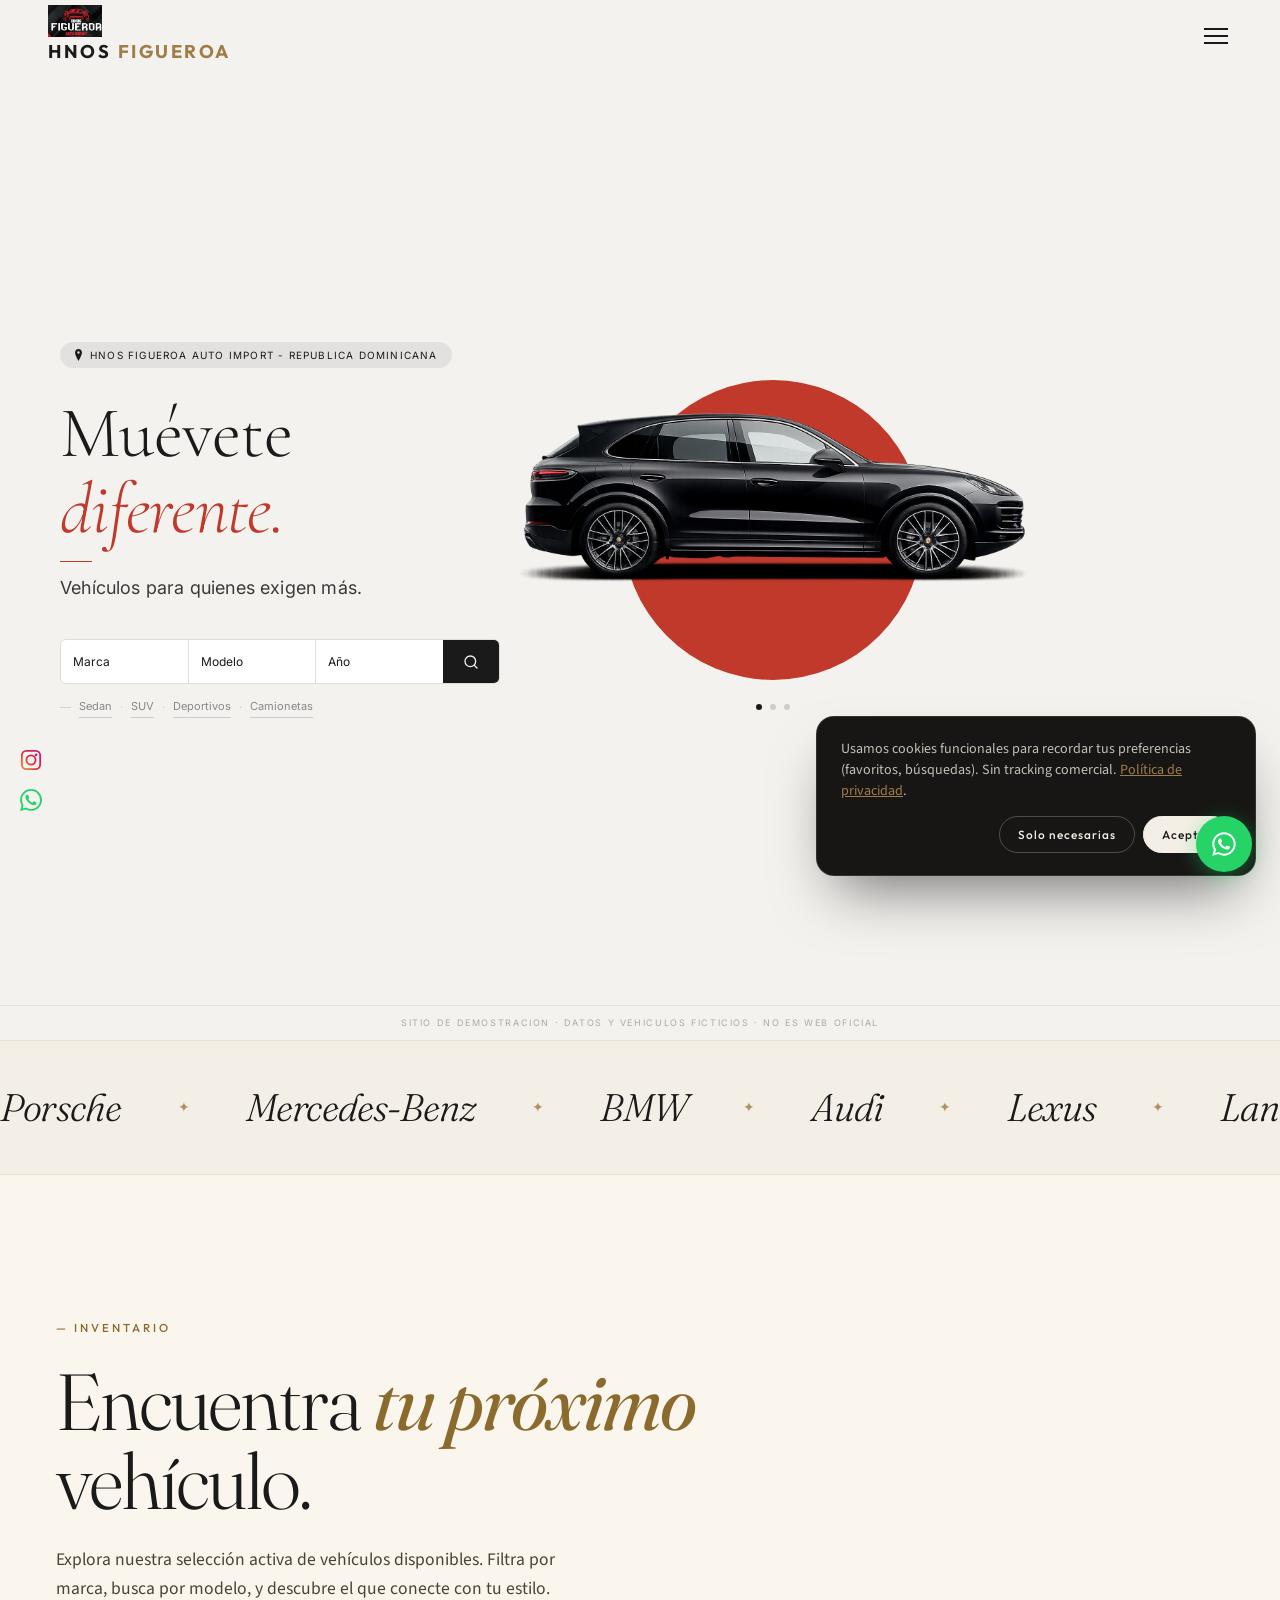
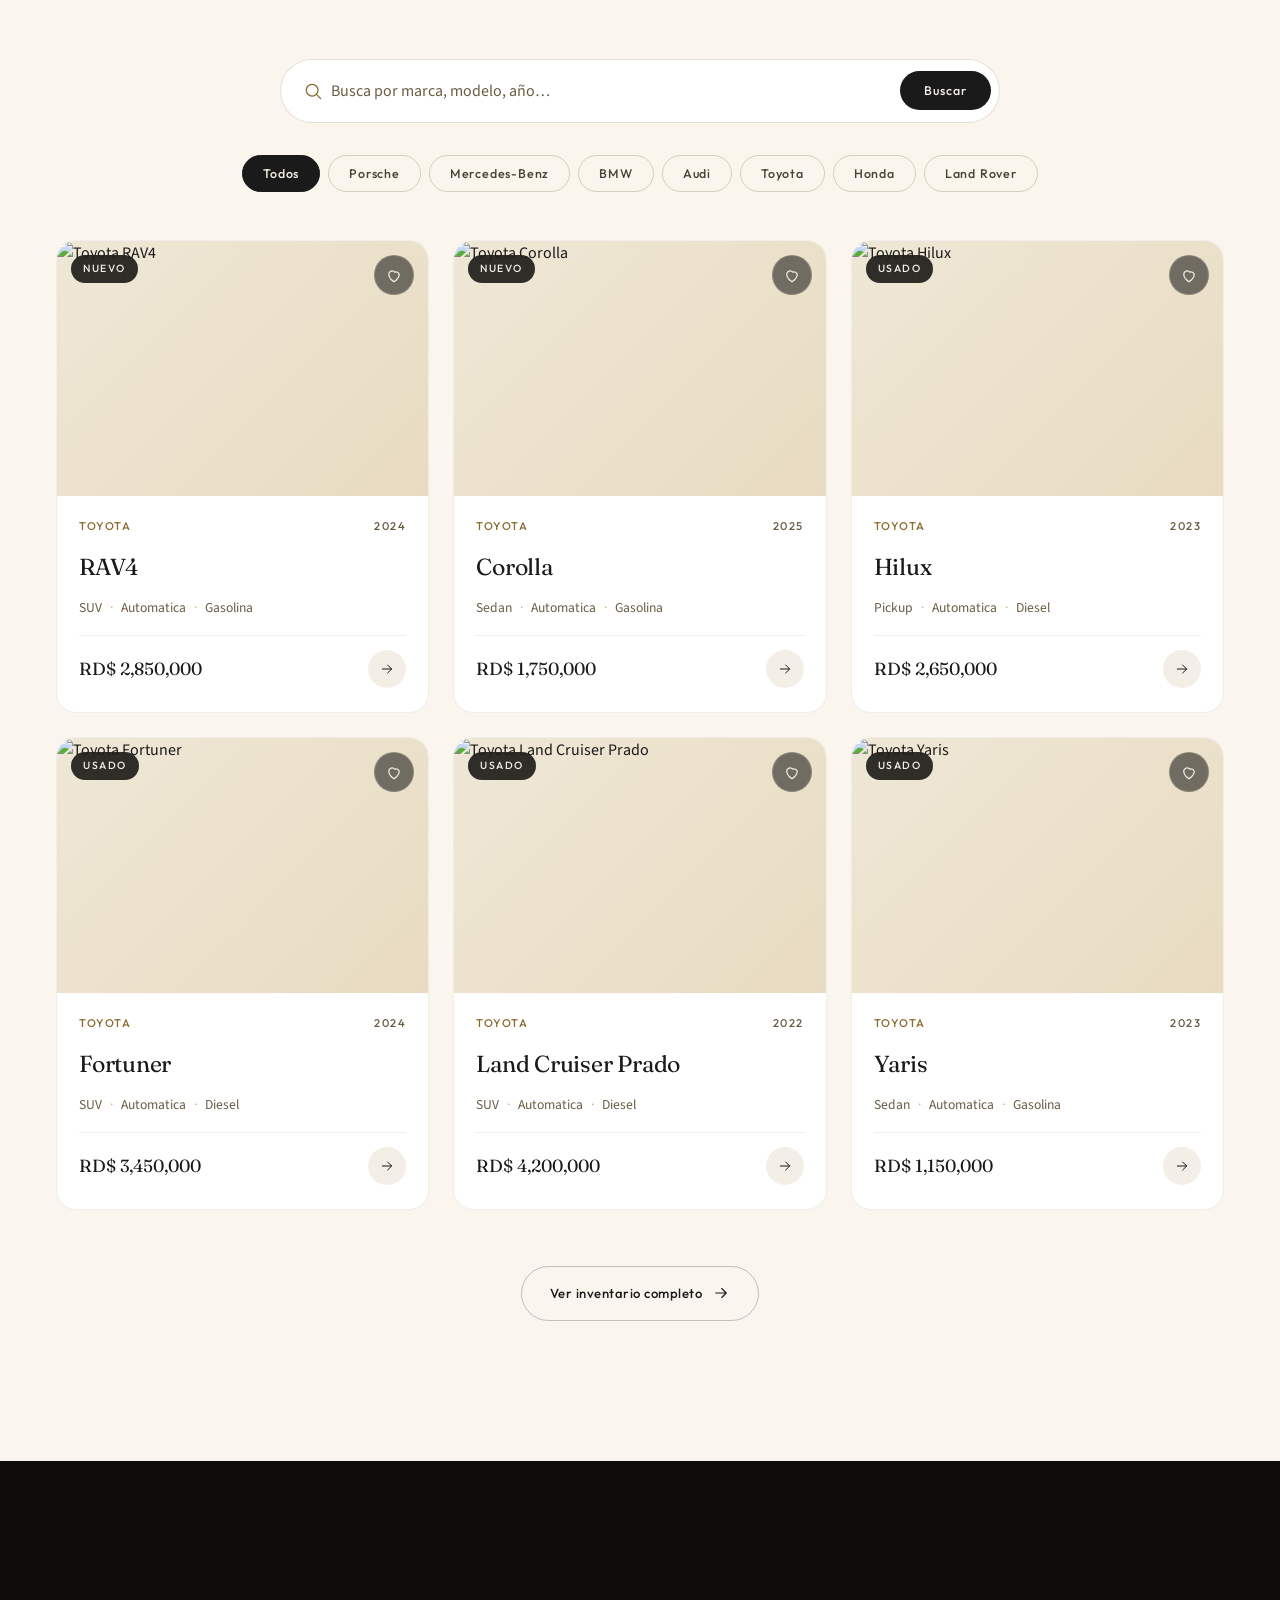
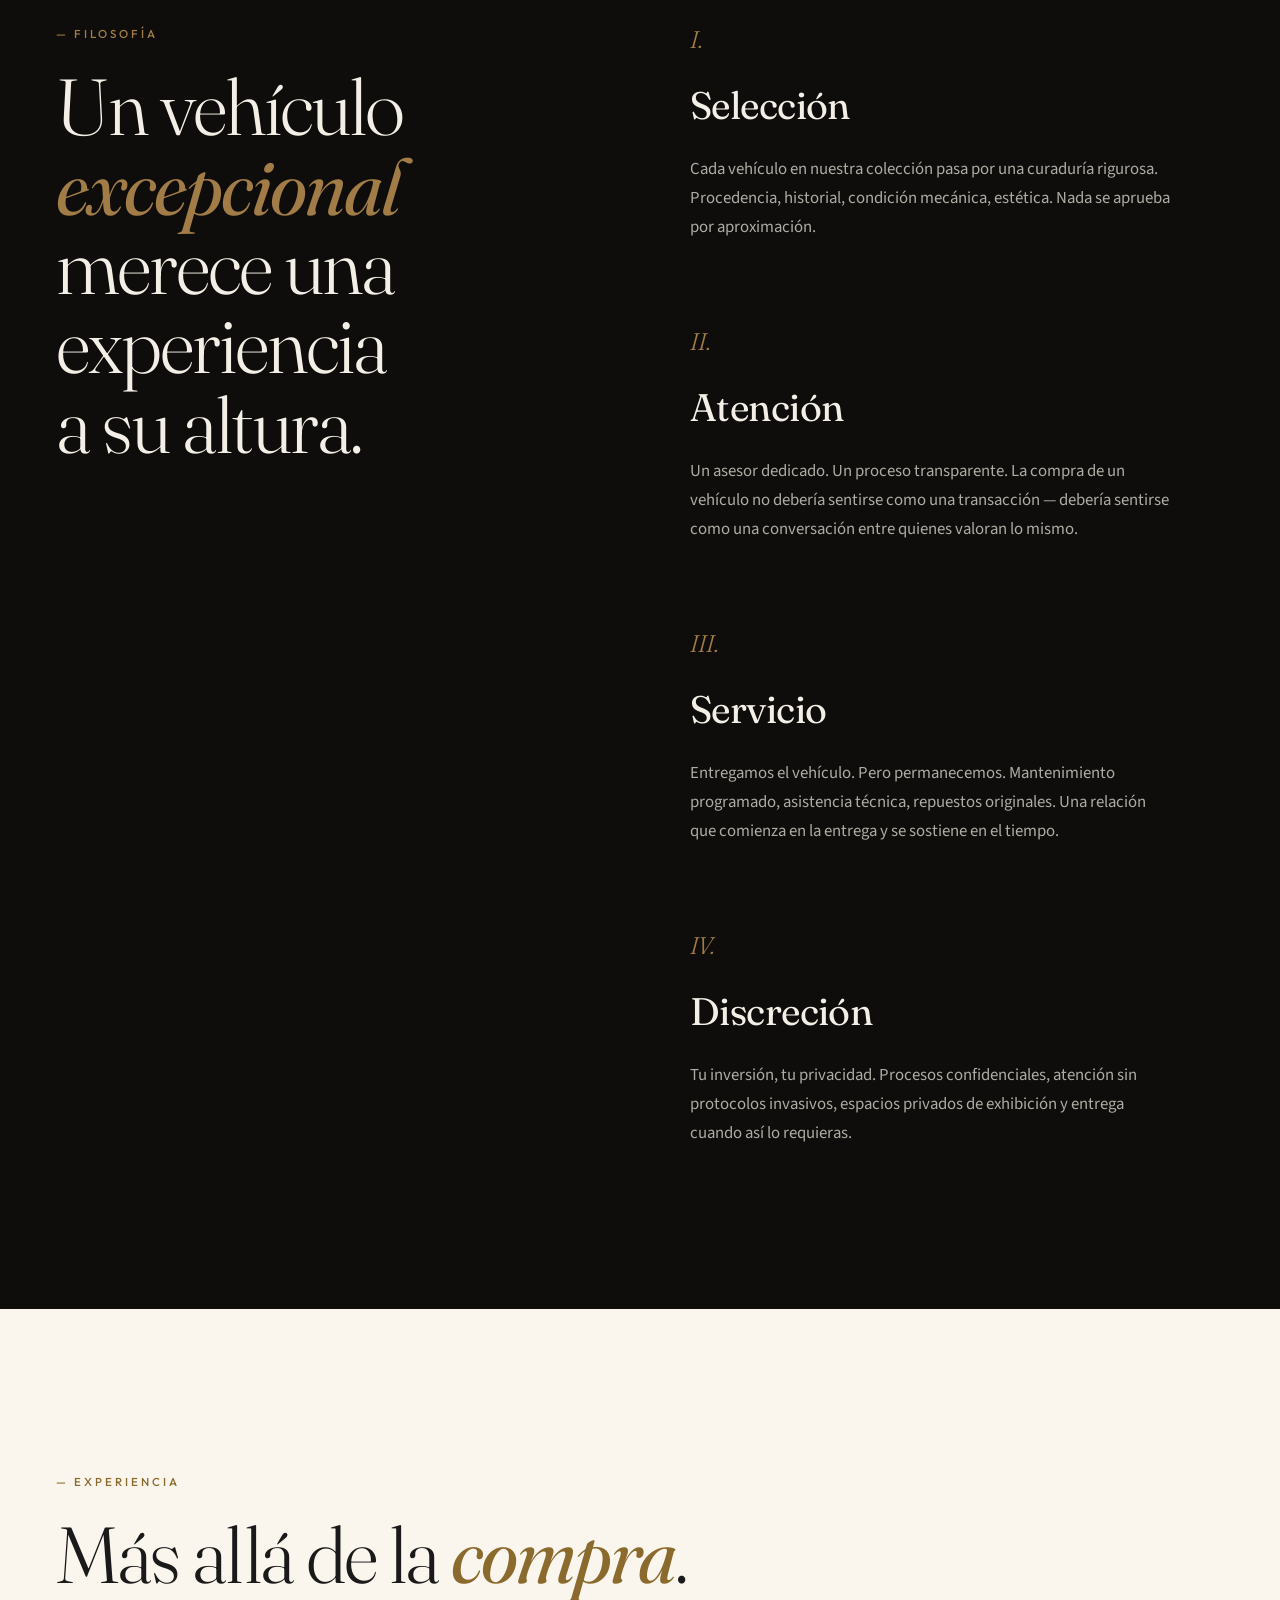
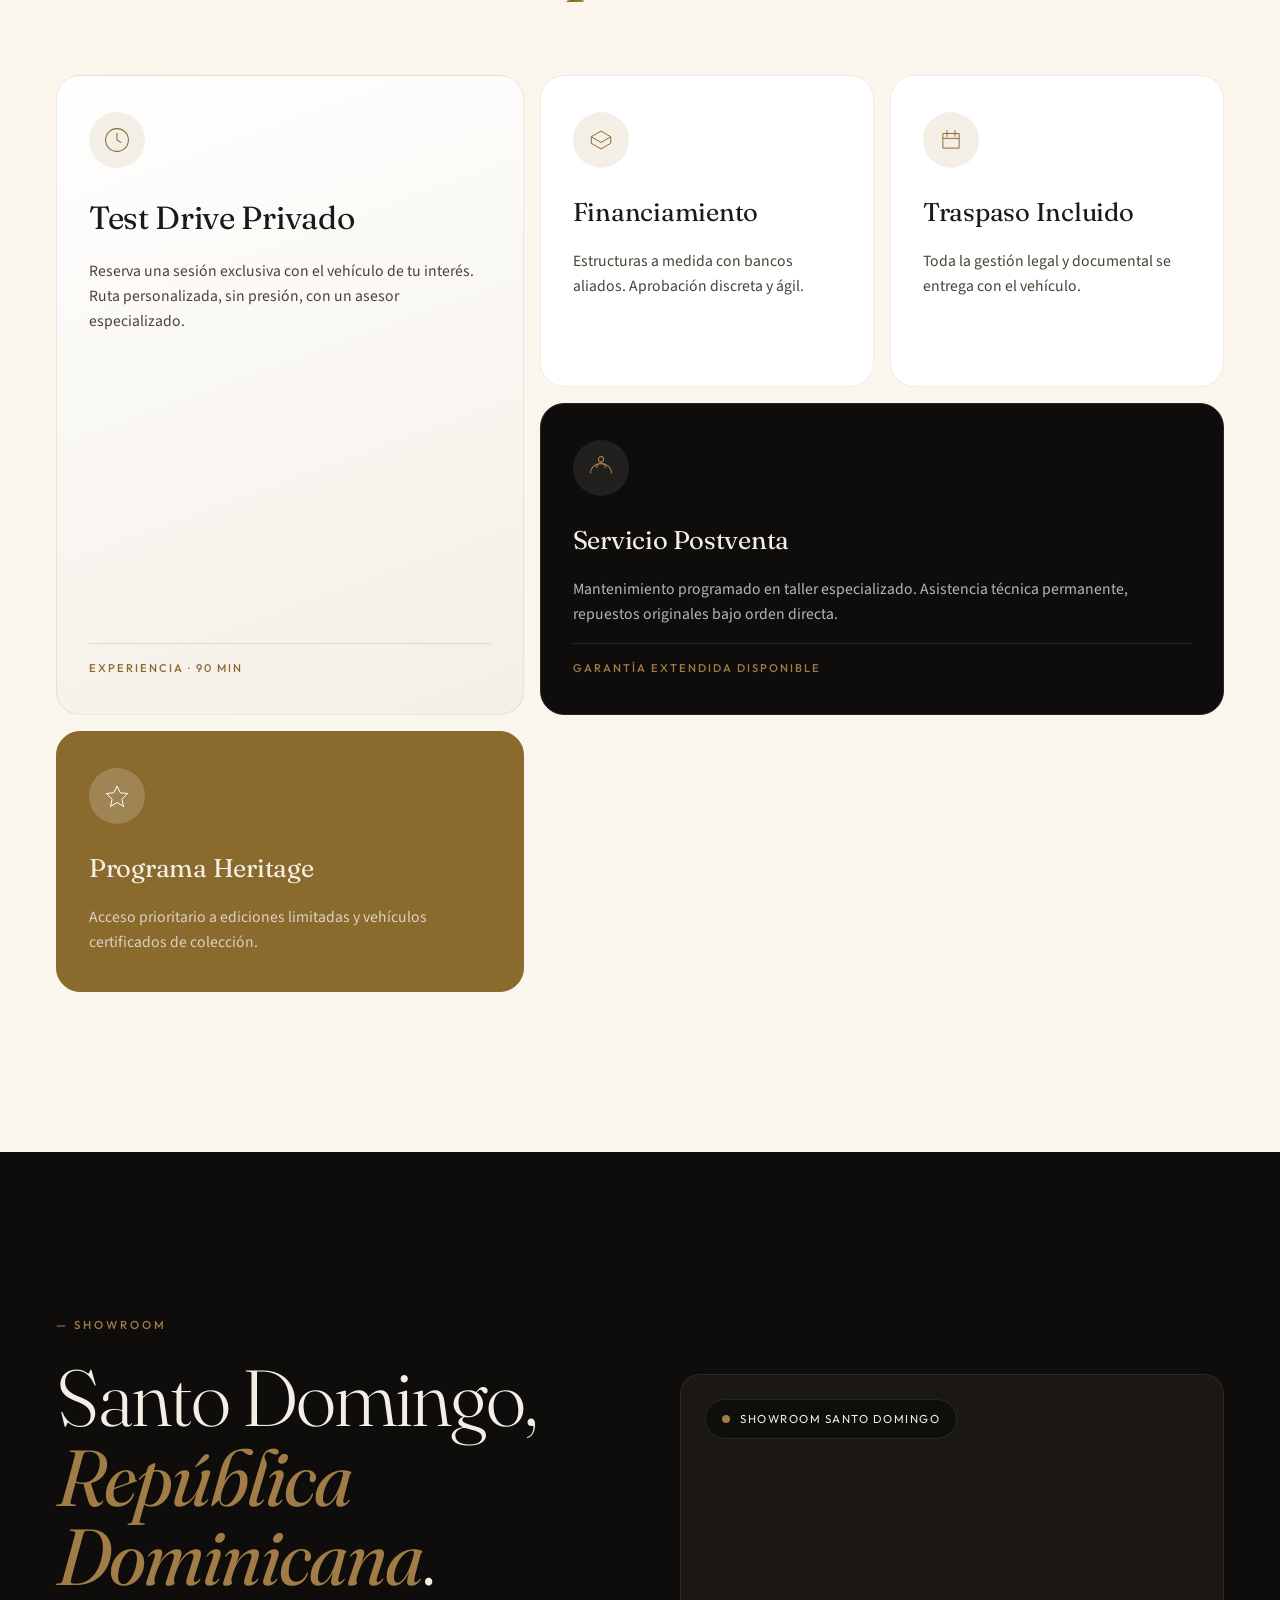
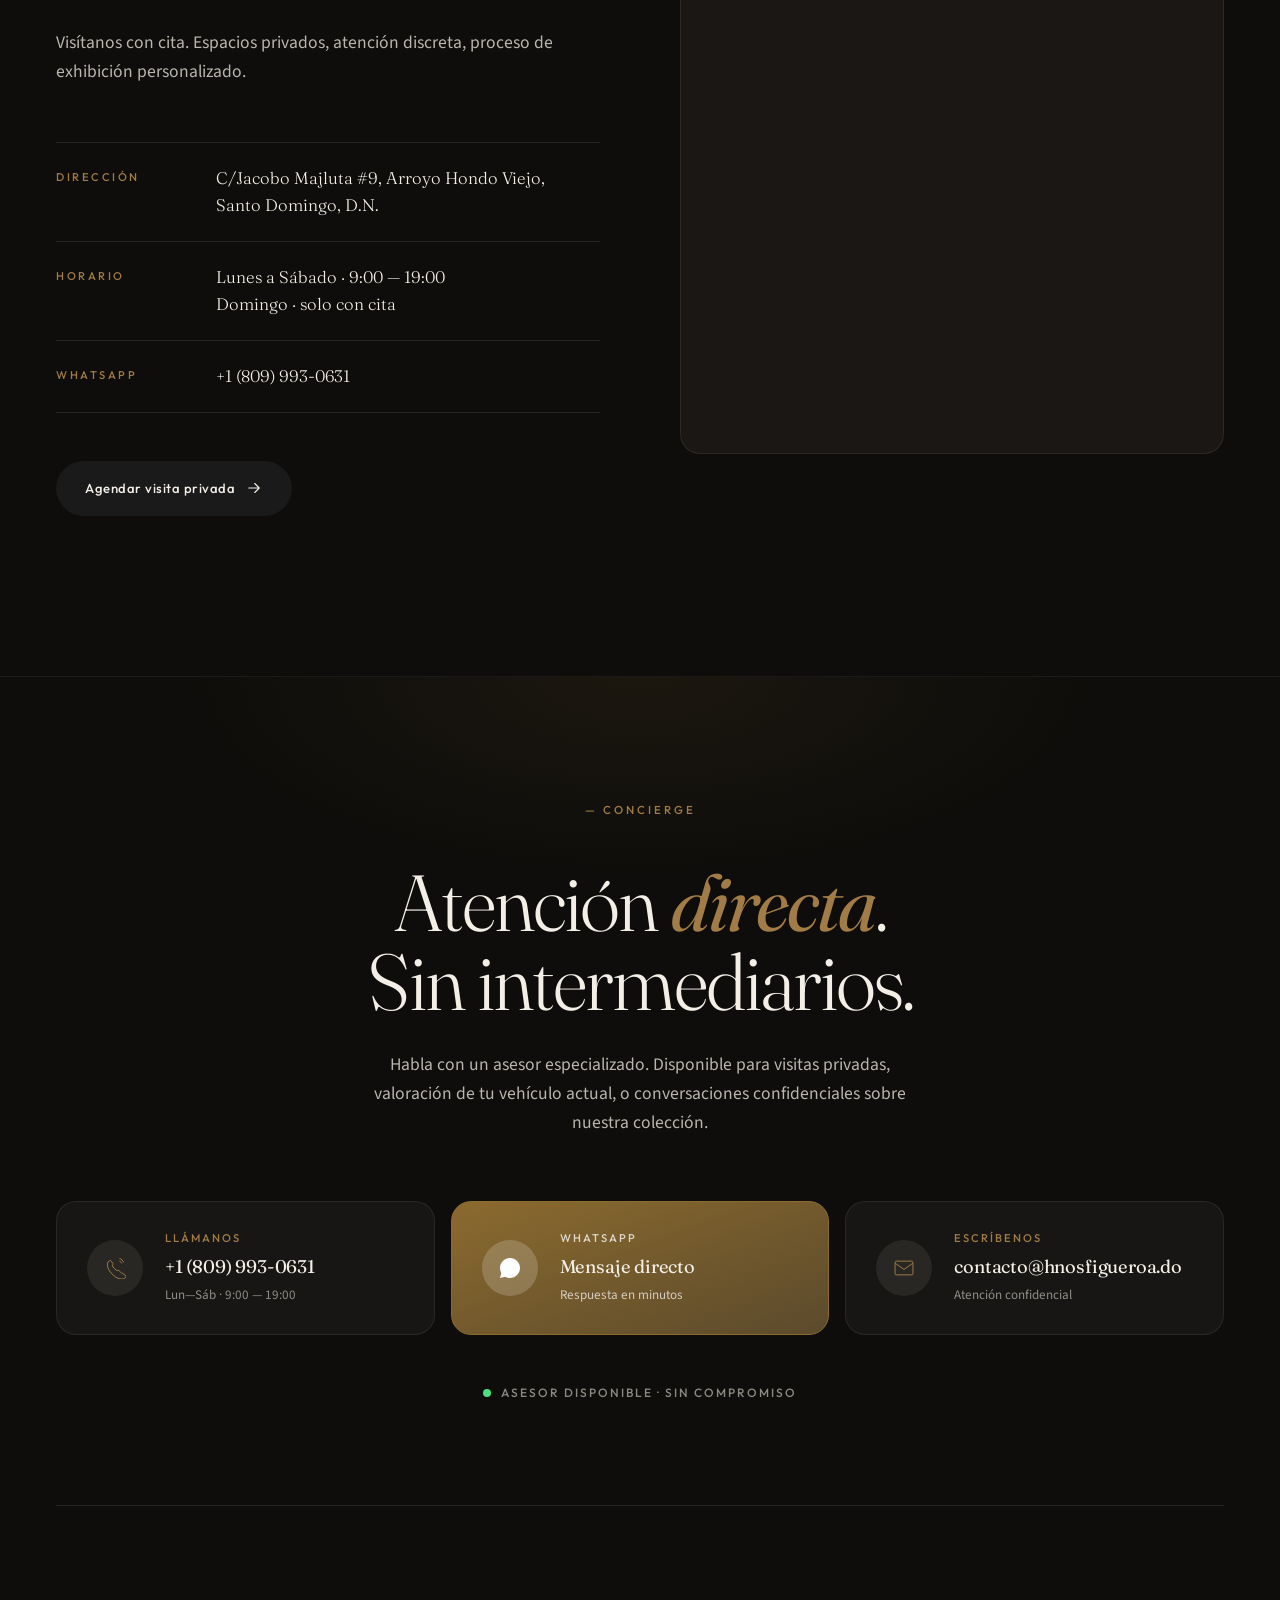
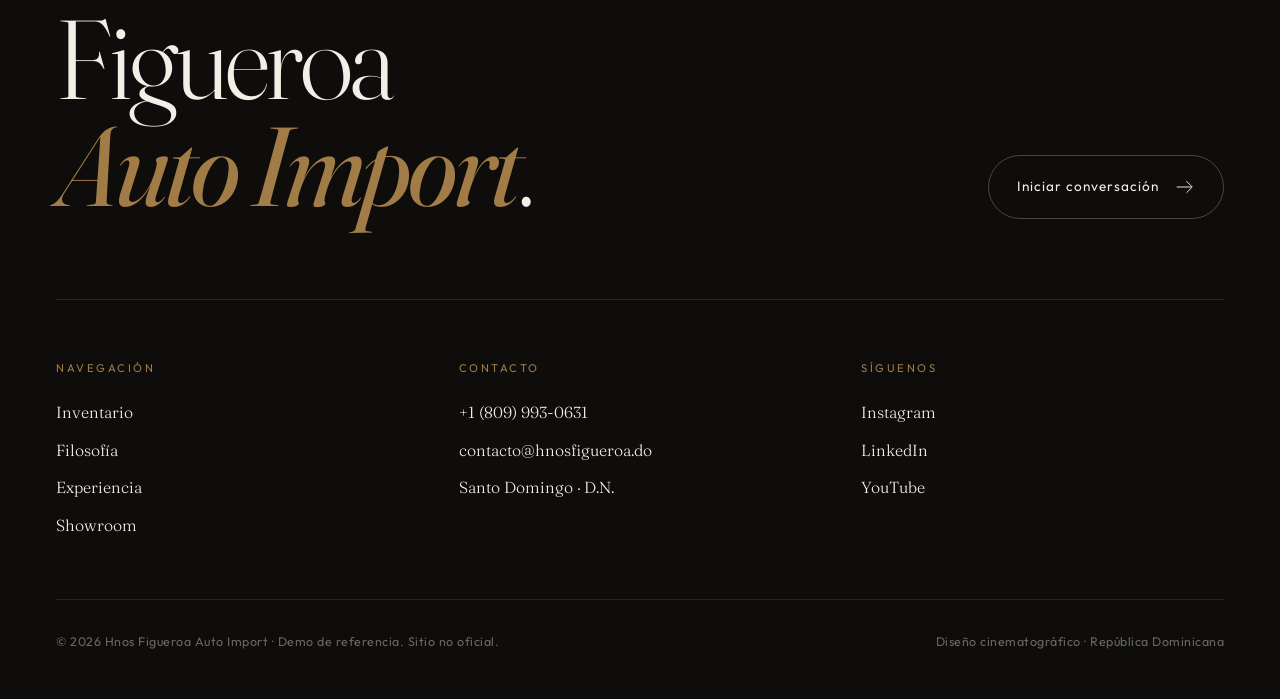
==== commit 046ce681: "feat: nuevo hero editorial con slider de carros y drive transition - Hero editorial light reemplaza " ====
--- a/index.html
+++ b/index.html
@@ -1,4 +1,4 @@
-<!DOCTYPE html>
+﻿<!DOCTYPE html>
 <html lang="es">
 <head>
   <meta charset="UTF-8">
@@ -8,7 +8,7 @@
 
   <link rel="preconnect" href="https://fonts.googleapis.com">
   <link rel="preconnect" href="https://fonts.gstatic.com" crossorigin>
-  <link href="https://fonts.googleapis.com/css2?family=Bebas+Neue&family=Fraunces:ital,opsz,wght@0,9..144,300;0,9..144,400;1,9..144,300&family=Outfit:wght@200;300;400;500;600;700&family=Source+Sans+3:wght@300;400;500;600&display=swap" rel="stylesheet">
+    <link href="https://fonts.googleapis.com/css2?family=Bebas+Neue&family=Cormorant+Garamond:ital,wght@0,300;0,400;0,600;1,300;1,400;1,600&family=Fraunces:ital,opsz,wght@0,9..144,300;0,9..144,400;1,9..144,300&family=Inter:wght@300;400;500&family=Outfit:wght@200;300;400;500;600;700&family=Source+Sans+3:wght@300;400;500;600&display=swap" rel="stylesheet">
 
   <link rel="stylesheet" href="css/shared.css?v=6">
   <link rel="stylesheet" href="css/index.css?v=6">
@@ -19,84 +19,38 @@
   <!-- ═══════════════════════════════════════════
        NAVBAR
   ═══════════════════════════════════════════ -->
-  <nav class="navbar navbar--floating" id="navbar">
-    <a href="index.html" class="navbar__logo"><img src="logo.png" alt="Hnos Figueroa Auto Import" style="height:34px;width:auto;object-fit:contain;vertical-align:middle;margin-right:10px">FIGUEROA <span>AUTO IMPORT</span></a>
-    <div class="navbar__links">
-      <a href="#inventario">Inventario</a>
-      <a href="comparar.html">Comparar</a>
-      <a href="cita.html">Cita</a>
-      <a href="editorial.html">Editorial</a>
-      <a href="favoritos.html" class="navbar__fav">
-        Favoritos
-        <span class="wish-counter-pill is-empty" data-wish-counter>0</span>
-      </a>
-    </div>
-    <a href="https://wa.me/18099930631?text=Hola%2C%20escribo%20desde%20su%20sitio%20web%20%28https%3A%2F%2Fhnos-figueroa-auto-import.vercel.app%29%20y%20me%20gustar%C3%ADa%20agendar%20una%20visita%20al%20showroom." class="navbar__cta" target="_blank" rel="noopener">
-      <span>Contactar</span>
-      <svg viewBox="0 0 24 24" width="14" height="14" fill="none" stroke="currentColor" stroke-width="1.6"><path d="M5 12h14M13 6l6 6-6 6" stroke-linecap="round" stroke-linejoin="round"/></svg>
-    </a>
-    <button class="navbar__burger" id="burger" aria-label="Abrir menú">
-      <span></span><span></span>
-    </button>
+    <nav class="navbar navbar--floating" id="navbar">
+    <a href="index.html" class="navbar__logo"><img src="logo.png" alt="Hnos Figueroa" style="height:32px;width:auto;vertical-align:middle;margin-right:8px">HNOS <span>FIGUEROA</span></a>
+    <button class="navbar__burger" id="burger" aria-label="Abrir menu"><span></span><span></span><span></span></button>
   </nav>
 
   <div class="mobile-menu" id="mobileMenu">
     <a href="#inventario">Inventario</a>
-    <a href="#manifesto">Filosofía</a>
+    <a href="#manifesto">Filosofia</a>
     <a href="#experience">Experiencia</a>
     <a href="#showroom">Showroom</a>
-    <a href="https://wa.me/18099930631?text=Hola%2C%20escribo%20desde%20su%20sitio%20web%20%28https%3A%2F%2Fhnos-figueroa-auto-import.vercel.app%29%20y%20me%20gustar%C3%ADa%20conocer%20m%C3%A1s%20sobre%20los%20veh%C3%ADculos%20disponibles." target="_blank" rel="noopener" class="btn-cinema btn-cinema--solid btn-cinema--invert" style="margin-top:24px">Contactar por WhatsApp</a>
+    <a href="https://wa.me/18099930631?text=Hola%2C%20me%20gustar%C3%ADa%20conocer%20sus%20veh%C3%ADculos." target="_blank" rel="noopener" class="btn-cinema btn-cinema--solid btn-cinema--invert" style="margin-top:24px">Contactar por WhatsApp</a>
   </div>
 
-  <!-- ═══════════════════════════════════════════
-       HERO — CINEMATIC VIDEO
-  ═══════════════════════════════════════════ -->
   <section class="hero" id="hero">
-    <video
-      class="hero__video"
-      id="heroVideo"
-      autoplay
-      muted
-      loop
-      playsinline
-      preload="auto"
-      poster="porche.png">
-      <source src="video.mp4" type="video/mp4">
-    </video>
-    <div class="hero__overlay"></div>
-
+    <div class="hero__socials">
+      <a href="https://www.instagram.com/figueautord/" target="_blank" rel="noopener" class="hero__social" aria-label="Instagram"><svg width="22" height="22" viewBox="0 0 24 24" fill="none"><defs><linearGradient id="ig-grad" x1="0" y1="24" x2="24" y2="0" gradientUnits="userSpaceOnUse"><stop offset="0%" stop-color="#f09433"/><stop offset="25%" stop-color="#e6683c"/><stop offset="50%" stop-color="#dc2743"/><stop offset="75%" stop-color="#cc2366"/><stop offset="100%" stop-color="#bc1888"/></linearGradient></defs><rect x="2" y="2" width="20" height="20" rx="5" ry="5" stroke="url(#ig-grad)" stroke-width="2"/><circle cx="12" cy="12" r="5" stroke="url(#ig-grad)" stroke-width="2"/><circle cx="17.5" cy="6.5" r="1.5" fill="url(#ig-grad)"/></svg></a>
+      <a href="https://wa.me/18099930631?text=Hola%2C%20me%20gustar%C3%ADa%20conocer%20sus%20veh%C3%ADculos." target="_blank" rel="noopener" class="hero__social" aria-label="WhatsApp"><svg width="22" height="22" viewBox="0 0 24 24" fill="#25D366"><path d="M17.472 14.382c-.297-.149-1.758-.867-2.03-.967-.273-.099-.471-.148-.67.15-.197.297-.767.966-.94 1.164-.173.199-.347.223-.644.075-.297-.15-1.255-.463-2.39-1.475-.883-.788-1.48-1.761-1.653-2.059-.173-.297-.018-.458.13-.606.134-.133.298-.347.446-.52.149-.174.198-.298.298-.497.099-.198.05-.371-.025-.52-.075-.149-.669-1.612-.916-2.207-.242-.579-.487-.5-.669-.51-.173-.008-.371-.01-.57-.01-.198 0-.52.074-.792.372-.272.297-1.04 1.016-1.04 2.479 0 1.462 1.065 2.875 1.213 3.074.149.198 2.096 3.2 5.077 4.487.709.306 1.262.489 1.694.625.712.227 1.36.195 1.871.118.571-.085 1.758-.719 2.006-1.413.248-.694.248-1.289.173-1.413-.074-.124-.272-.198-.57-.347m-5.421 7.403h-.004a9.87 9.87 0 01-5.031-1.378l-.361-.214-3.741.982.998-3.648-.235-.374a9.86 9.86 0 01-1.51-5.26c.001-5.45 4.436-9.884 9.888-9.884 2.64 0 5.122 1.03 6.988 2.898a9.825 9.825 0 012.893 6.994c-.003 5.45-4.437 9.884-9.885 9.884m8.413-18.297A11.815 11.815 0 0012.05 0C5.495 0 .16 5.335.157 11.892c0 2.096.547 4.142 1.588 5.945L.057 24l6.305-1.654a11.882 11.882 0 005.683 1.448h.005c6.554 0 11.89-5.335 11.893-11.893a11.821 11.821 0 00-3.48-8.413z"/></svg></a>
+    </div>
     <div class="hero__inner">
       <div class="hero__text">
-        <span class="hero__eyebrow">
-          <span class="hero__pulse"></span>
-          Hnos Figueroa Auto Import · República Dominicana
-        </span>
-        <h1 class="hero__title">
-          Donde la <em>precisión</em>
-          <br>encuentra la <em>pasión</em>.
-        </h1>
-        <p class="hero__desc">
-          Vehículos seleccionados con cuidado obsesivo.
-          Servicio que respeta cada detalle. Una experiencia
-          que merece tu tiempo.
-        </p>
-        <div class="hero__cta">
-          <a href="#inventario" class="btn-cinema btn-cinema--solid btn-cinema--invert">
-            Ver inventario
-            <svg viewBox="0 0 24 24" width="18" height="18" fill="none" stroke="currentColor" stroke-width="1.5"><path d="M5 12h14M13 6l6 6-6 6" stroke-linecap="round" stroke-linejoin="round"/></svg>
-          </a>
-          <a href="#showroom" class="btn-cinema btn-cinema--ghost-light">
-            Agendar visita
-          </a>
-        </div>
-      </div>
-    </div>
-
-    <a href="#brands" class="hero__scroll" aria-label="Desplazar hacia abajo">
-      <span class="hero__scroll-text">Scroll</span>
-      <span class="hero__scroll-line"></span>
-    </a>
-  </section>
+        <span class="hero__badge"><svg width="9" height="12" viewBox="0 0 9 12" fill="none"><path d="M4.5 0C2.57 0 1 1.57 1 3.5c0 2.63 3.5 8.5 3.5 8.5S8 6.13 8 3.5C8 1.57 6.43 0 4.5 0zm0 4.75a1.25 1.25 0 1 1 0-2.5 1.25 1.25 0 0 1 0 2.5z" fill="currentColor"/></svg> HNOS FIGUEROA AUTO IMPORT - REPUBLICA DOMINICANA</span>
+        <h1 class="hero__title">Mu&eacute;vete <em>diferente.</em></h1>
+        <p class="hero__sub">Veh&iacute;culos para quienes exigen m&aacute;s.</p>
+        <div class="hero__search"><select class="hero__select" aria-label="Marca"><option value="" disabled selected>Marca</option><option>Toyota</option><option>Honda</option><option>Hyundai</option><option>BMW</option><option>Mercedes</option><option>Kia</option><option>Nissan</option><option>Mazda</option></select><select class="hero__select" aria-label="Modelo"><option value="" disabled selected>Modelo</option><option>Corolla</option><option>Civic</option><option>Tucson</option><option>CR-V</option><option>RAV4</option><option>Hilux</option><option>Accent</option><option>Elantra</option><option>Sentra</option><option>Kicks</option></select><select class="hero__select hero__select--last" aria-label="Ano"><option value="" disabled selected>A&ntilde;o</option><option>2025</option><option>2024</option><option>2023</option><option>2022</option><option>2021</option><option>2020</option></select><button class="hero__search-btn" aria-label="Buscar"><svg width="16" height="16" viewBox="0 0 24 24" fill="none" stroke="#F4F2EF" stroke-width="2" stroke-linecap="round" stroke-linejoin="round"><circle cx="11" cy="11" r="8"/><path d="m21 21-4.35-4.35"/></svg></button></div>
+        <div class="hero__cats"><span class="hero__cats-dash">&mdash;</span><a href="#inventario" class="hero__cat">Sedan</a><span class="hero__cats-sep">&middot;</span><a href="#inventario" class="hero__cat">SUV</a><span class="hero__cats-sep">&middot;</span><a href="#inventario" class="hero__cat">Deportivos</a><span class="hero__cats-sep">&middot;</span><a href="#inventario" class="hero__cat">Camionetas</a></div>
+      </div>
+      <div class="hero__visual"><div class="hero__slider-wrap"><div class="hero__circle"></div><div class="hero__cars"><img src="imagenes/car1.png" class="hero__car hero__car--active" alt="Vehiculo 1" loading="eager"><img src="imagenes/car2.png" class="hero__car" alt="Vehiculo 2" loading="lazy"><img src="imagenes/car3.png" class="hero__car" alt="Vehiculo 3" loading="lazy"></div><div class="hero__dots"><button class="hero__dot hero__dot--active" aria-label="Vehiculo 1"></button><button class="hero__dot" aria-label="Vehiculo 2"></button><button class="hero__dot" aria-label="Vehiculo 3"></button></div></div></div>
+    </div>
+    <div class="hero__disclaimer">SITIO DE DEMOSTRACION &middot; DATOS Y VEHICULOS FICTICIOS &middot; NO ES WEB OFICIAL</div>
+  </section>
+
+
 
   <!-- ═══════════════════════════════════════════
        BRANDS MARQUEE — luxury + real brands
@@ -448,5 +402,29 @@
   <script src="https://cdnjs.cloudflare.com/ajax/libs/gsap/3.12.5/gsap.min.js"></script>
   <script src="https://cdnjs.cloudflare.com/ajax/libs/gsap/3.12.5/ScrollTrigger.min.js"></script>
   <script src="js/cinematic.js?v=3"></script>
+  <script>
+  (function() {
+    var cars = document.querySelectorAll('.hero__car');
+    var dots = document.querySelectorAll('.hero__dot');
+    if (!cars.length) return;
+    var current = 0, timer, transitioning = false;
+    function goTo(n) {
+      var nextIdx = (n + cars.length) % cars.length;
+      if (nextIdx === current || transitioning) return;
+      transitioning = true;
+      var out = cars[current], inc = cars[nextIdx];
+      dots[current].classList.remove('hero__dot--active');
+      dots[nextIdx].classList.add('hero__dot--active');
+      current = nextIdx;
+      out.classList.remove('hero__car--active'); out.classList.add('hero__car--exit');
+      setTimeout(function() { inc.classList.add('hero__car--enter'); }, 150);
+      setTimeout(function() { out.classList.remove('hero__car--exit'); }, 650);
+      setTimeout(function() { inc.classList.remove('hero__car--enter'); inc.classList.add('hero__car--active'); transitioning = false; }, 900);
+    }
+    function autoPlay() { timer = setInterval(function() { goTo(current + 1); }, 3500); }
+    dots.forEach(function(d, i) { d.addEventListener('click', function() { clearInterval(timer); goTo(i); autoPlay(); }); });
+    autoPlay();
+  })();
+  </script>
 </body>
 </html>
--- a/css/index.css
+++ b/css/index.css
@@ -1,4 +1,4 @@
-/* ═══════════════════════════════════════════
+﻿/* ═══════════════════════════════════════════
    MATOS DEALER · CINEMATIC INDEX STYLES v6
    Palette: rhythmic DARK ↔ LIGHT alternation
 ═══════════════════════════════════════════ */
@@ -19,134 +19,297 @@
   --ink-300: #6b5d44;
 }
 
+/* ─── NAVBAR OVERRIDES (index.html only) ─── */
+.navbar {
+  position: absolute;
+  background: transparent;
+  backdrop-filter: none;
+  -webkit-backdrop-filter: none;
+  border-bottom: none;
+  z-index: 9999;
+}
+.navbar.scrolled { background: transparent; box-shadow: none; }
+.navbar__logo { color: #1A1A1A; }
+.navbar__logo span { color: var(--bronze-500); }
+.navbar__burger { display: flex; }
+.navbar__burger span { background: #1A1A1A; }
+
 /* ═══════════════════════════════════════════
-   HERO — VIDEO CINEMATIC
+   HERO — EDITORIAL LIGHT v2
 ═══════════════════════════════════════════ */
 .hero {
   position: relative;
   width: 100%;
   min-height: 100vh;
   overflow: hidden;
-  background: var(--ink-900);
-  isolation: isolate;
-}
-
-.hero__video {
-  position: absolute;
-  inset: 0;
-  width: 100%;
-  height: 100%;
-  object-fit: cover;
-  object-position: center;
-  z-index: 1;
-}
-
-.hero__overlay {
-  position: absolute;
-  inset: 0;
-  z-index: 2;
-  pointer-events: none;
-  background:
-    linear-gradient(180deg,
-      rgba(14,13,11,0.55) 0%,
-      rgba(14,13,11,0.35) 30%,
-      rgba(14,13,11,0.55) 70%,
-      rgba(14,13,11,0.85) 100%
-    ),
-    radial-gradient(ellipse 70% 50% at 25% 50%, rgba(14,13,11,0.55) 0%, transparent 60%);
+  background: #F4F2EF;
 }
 
 .hero__inner {
   position: relative;
   z-index: 5;
-  max-width: var(--max-width);
-  margin: 0 auto;
-  padding: 140px 56px 130px;
   min-height: 100vh;
   display: flex;
   align-items: center;
-}
-
-.hero__text { max-width: 680px; position: relative; }
-
-.hero__eyebrow {
+  padding-top: 80px;
+  padding-bottom: 60px;
+}
+
+/* ─── LEFT COLUMN (45%) ─── */
+.hero__text {
+  flex: 0 0 45%;
+  padding: 0 48px 0 60px;
+}
+
+.hero__badge {
   display: inline-flex;
   align-items: center;
-  gap: 10px;
-  font-family: var(--font-heading);
-  font-size: 0.72rem;
-  font-weight: 500;
-  letter-spacing: 2.5px;
+  gap: 7px;
+  font-family: 'Inter', 'Outfit', sans-serif;
+  font-size: 10px;
+  font-weight: 400;
+  letter-spacing: 0.12em;
   text-transform: uppercase;
-  color: var(--champagne-100);
-  padding: 8px 14px 8px 12px;
-  background: rgba(255,255,255,0.08);
-  -webkit-backdrop-filter: blur(8px);
-  backdrop-filter: blur(8px);
-  border: 1px solid rgba(244,239,230,0.18);
-  border-radius: 100px;
-  margin-bottom: 32px;
-  opacity: 0;
-  transform: translateY(12px);
-  animation: heroFadeUp 0.8s ease 0.4s forwards;
-}
-
-.hero__pulse {
-  width: 7px; height: 7px;
-  border-radius: 50%;
-  background: var(--bronze-500);
-  box-shadow: 0 0 0 0 rgba(184,146,63,0.6);
-  animation: heroPulse 2s ease-in-out infinite;
-}
-@keyframes heroPulse {
-  0%   { box-shadow: 0 0 0 0 rgba(184,146,63,0.55); }
-  70%  { box-shadow: 0 0 0 10px rgba(184,146,63,0); }
-  100% { box-shadow: 0 0 0 0 rgba(184,146,63,0); }
-}
+  color: #1A1A1A;
+  background: rgba(26,26,26,0.07);
+  border-radius: 20px;
+  padding: 5px 14px;
+  margin-bottom: 28px;
+}
+.hero__badge svg { flex-shrink: 0; }
 
 .hero__title {
-  font-family: 'Fraunces', serif;
-  font-size: clamp(2.6rem, 6vw, 5.5rem);
+  font-family: 'Cormorant Garamond', serif;
+  font-size: clamp(52px, 6vw, 72px);
   font-weight: 300;
-  line-height: 1.02;
-  letter-spacing: -0.025em;
-  color: var(--champagne-100);
-  margin-bottom: 32px;
-  opacity: 0;
-  transform: translateY(24px);
-  animation: heroFadeUp 1s cubic-bezier(0.22,1,0.36,1) 0.55s forwards;
-  text-shadow: 0 2px 30px rgba(0,0,0,0.4);
+  line-height: 1.05;
+  color: #1A1A1A;
+  margin-bottom: 14px;
+  letter-spacing: -0.01em;
 }
 .hero__title em {
   font-style: italic;
+  font-weight: 300;
+  color: #C0392B;
+}
+
+.hero__sub {
+  font-family: 'Inter', 'Outfit', sans-serif;
+  font-size: 18px;
   font-weight: 400;
-  color: var(--bronze-500);
-}
-
-.hero__desc {
-  font-family: var(--font-body);
-  font-size: 1.05rem;
-  font-weight: 400;
-  line-height: 1.65;
-  color: rgba(244,239,230,0.82);
-  max-width: 480px;
-  margin-bottom: 44px;
+  color: #3A3A3A;
+  letter-spacing: 0.01em;
+  line-height: 1.6;
+  margin-top: 12px;
+  margin-bottom: 36px;
+}
+.hero__sub::before {
+  content: '';
+  display: block;
+  width: 32px;
+  height: 1px;
+  background: #C0392B;
+  margin-bottom: 12px;
+}
+
+/* ─── SEARCH BAR ─── */
+.hero__search {
+  display: flex;
+  background: #FFFFFF;
+  border-radius: 6px;
+  border: 0.5px solid #E0DDD8;
+  max-width: 440px;
+  overflow: hidden;
+}
+
+.hero__select {
+  flex: 1;
+  padding: 14px 12px;
+  font-family: 'Inter', 'Outfit', sans-serif;
+  font-size: 12px;
+  color: #1A1A1A;
+  background: transparent;
+  border: none;
+  border-right: 0.5px solid #E0DDD8;
+  outline: none;
+  -webkit-appearance: none;
+  appearance: none;
+  cursor: pointer;
+  min-width: 0;
+}
+.hero__select--last { border-right: none; }
+
+.hero__search-btn {
+  background: #1A1A1A;
+  border: none;
+  padding: 0 20px;
+  cursor: pointer;
+  display: flex;
+  align-items: center;
+  justify-content: center;
+  flex-shrink: 0;
+  transition: background 0.2s;
+}
+.hero__search-btn:hover { background: #333; }
+
+/* ─── CATEGORIES ─── */
+.hero__cats {
+  display: flex;
+  align-items: center;
+  gap: 8px;
+  margin-top: 14px;
+  font-family: 'Inter', 'Outfit', sans-serif;
+  font-size: 11px;
+}
+.hero__cats-dash { color: #CCC; }
+.hero__cats-sep  { color: #CCC; }
+.hero__cat {
+  color: #888;
+  cursor: pointer;
+  border-bottom: 0.5px solid #CCC;
+  padding-bottom: 1px;
+  text-decoration: none;
+  transition: color 0.2s, border-color 0.2s;
+}
+.hero__cat:hover { color: #1A1A1A; border-bottom-color: #888; }
+
+/* ─── RIGHT COLUMN (55%) — slider ─── */
+.hero__visual {
+  flex: 0 0 55%;
+  position: relative;
+  min-height: 100vh;
+}
+
+/* Circle centered at ~62% of total viewport — más al centro del hero */
+.hero__slider-wrap {
+  position: absolute;
+  top: 50%;
+  left: 28%;
+  transform: translate(-50%, -50%);
+  width: 300px;
+  height: 300px;
+}
+
+.hero__circle {
+  position: absolute;
+  inset: 0;
+  border-radius: 50%;
+  background: #C0392B;
+}
+
+/* ─── CARS — atraviesan el círculo 180% del diámetro ─── */
+.hero__cars {
+  position: absolute;
+  top: 0;
+  left: 50%;
+  transform: translateX(-50%);
+  width: 540px;   /* 180% de 300px → sobresale 120px a cada lado */
+  height: 300px;
+  z-index: 2;
+  overflow: hidden; /* clips drive animation within car container */
+}
+
+@keyframes carExitDrive {
+  from { transform: translateX(0);    opacity: 1; }
+  to   { transform: translateX(120%); opacity: 0; }
+}
+
+@keyframes carEnterDrive {
+  from { transform: translateX(-120%); opacity: 0; }
+  to   { transform: translateX(0);     opacity: 1; }
+}
+
+.hero__car {
+  position: absolute;
+  width: 100%;
+  bottom: 4%;
+  left: 0;
+  object-fit: contain;
   opacity: 0;
-  transform: translateY(16px);
-  animation: heroFadeUp 0.9s ease 0.8s forwards;
-  text-shadow: 0 1px 18px rgba(0,0,0,0.4);
-}
-
-.hero__cta {
-  display: flex;
-  gap: 14px;
-  flex-wrap: wrap;
-  opacity: 0;
-  transform: translateY(16px);
-  animation: heroFadeUp 0.9s ease 1s forwards;
-}
-
-/* ─── CINEMA BUTTONS ─── */
+  transform: translateX(0);
+  pointer-events: none;
+  user-select: none;
+}
+
+.hero__car--active {
+  opacity: 1;
+  transform: translateX(0);
+}
+
+.hero__car--exit {
+  animation: carExitDrive 0.6s cubic-bezier(0.4, 0, 0.8, 0.2) forwards;
+}
+
+.hero__car--enter {
+  animation: carEnterDrive 0.7s cubic-bezier(0.2, 0, 0.3, 1) forwards;
+}
+
+/* ─── DOTS ─── */
+.hero__dots {
+  position: absolute;
+  bottom: -30px;
+  left: 50%;
+  transform: translateX(-50%);
+  display: flex;
+  align-items: center;
+  gap: 8px;
+}
+
+.hero__dot {
+  width: 6px;
+  height: 6px;
+  border-radius: 50%;
+  background: #CCC;
+  border: none;
+  cursor: pointer;
+  padding: 0;
+  transition: background 0.25s;
+  flex-shrink: 0;
+}
+
+.hero__dot--active { background: #1A1A1A; }
+
+/* ─── SOCIAL ICONS (abs left) ─── */
+.hero__socials {
+  position: absolute;
+  left: 20px;
+  top: 75%;
+  transform: translateY(-50%);
+  z-index: 10;
+  display: flex;
+  flex-direction: column;
+  gap: 18px;
+}
+.hero__social {
+  display: flex;
+  align-items: center;
+  justify-content: center;
+  text-decoration: none;
+  opacity: 1;
+  transition: opacity 0.2s ease;
+  cursor: pointer;
+}
+.hero__social:hover { opacity: 0.75; }
+
+/* ─── DISCLAIMER (bottom bar) ─── */
+.hero__disclaimer {
+  position: absolute;
+  bottom: 0;
+  left: 0;
+  right: 0;
+  border-top: 0.5px solid rgba(26,26,26,0.08);
+  padding: 10px 40px;
+  display: flex;
+  justify-content: center;
+  font-family: 'Inter', 'Outfit', sans-serif;
+  font-size: 9px;
+  letter-spacing: 0.18em;
+  color: #AAAAAA;
+  z-index: 5;
+  text-transform: uppercase;
+}
+
+/* ─── CINEMA BUTTONS (mobile menu) ─── */
 .btn-cinema {
   position: relative;
   display: inline-flex;
@@ -206,56 +369,6 @@
   background: var(--bronze-500);
   border-color: var(--bronze-500);
   color: var(--champagne-100);
-}
-
-/* ─── HERO SCROLL ─── */
-.hero__scroll {
-  position: absolute;
-  left: 56px;
-  bottom: 40px;
-  z-index: 5;
-  display: inline-flex;
-  align-items: center;
-  gap: 14px;
-  font-family: var(--font-heading);
-  font-size: 0.7rem;
-  font-weight: 500;
-  letter-spacing: 3px;
-  text-transform: uppercase;
-  color: rgba(244,239,230,0.7);
-  cursor: pointer;
-  text-decoration: none;
-  opacity: 0;
-  animation: heroFadeUp 0.9s ease 1.2s forwards;
-  transition: color 0.3s ease;
-}
-.hero__scroll:hover { color: var(--champagne-100); }
-
-.hero__scroll-line {
-  position: relative;
-  display: block;
-  width: 64px;
-  height: 1px;
-  background: rgba(244,239,230,0.3);
-  overflow: hidden;
-}
-.hero__scroll-line::after {
-  content: '';
-  position: absolute;
-  inset: 0;
-  width: 30%;
-  background: var(--champagne-100);
-  animation: scrollLine 2.4s cubic-bezier(0.65,0,0.35,1) infinite;
-}
-@keyframes scrollLine {
-  0%   { transform: translateX(-100%); }
-  60%  { transform: translateX(330%); }
-  100% { transform: translateX(330%); }
-}
-
-@keyframes heroFadeUp {
-  from { opacity: 0; transform: translateY(20px); }
-  to   { opacity: 1; transform: translateY(0); }
 }
 
 /* ═══════════════════════════════════════════
@@ -1082,3 +1195,6 @@
     text-align: center;
   }
 }
+
+.navbar__links { display: none; }
+.navbar__cta { display: none; }
